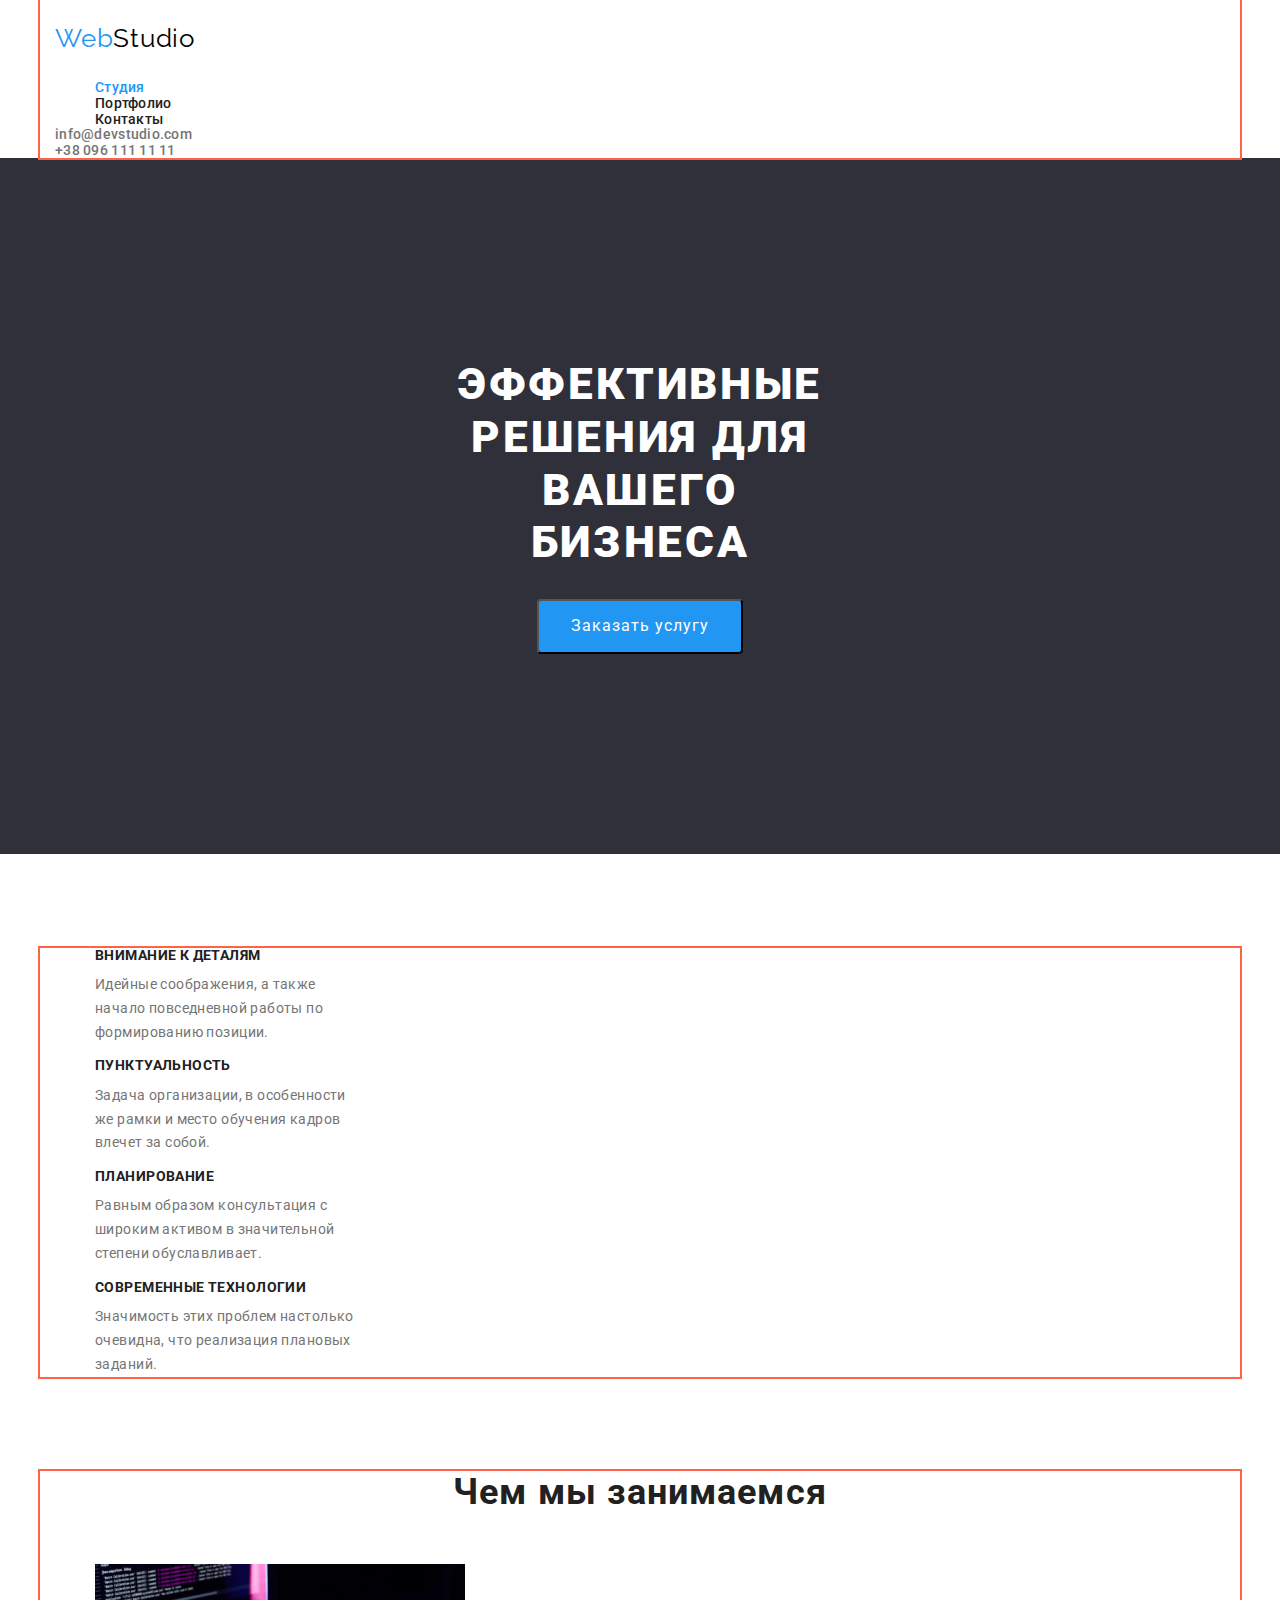
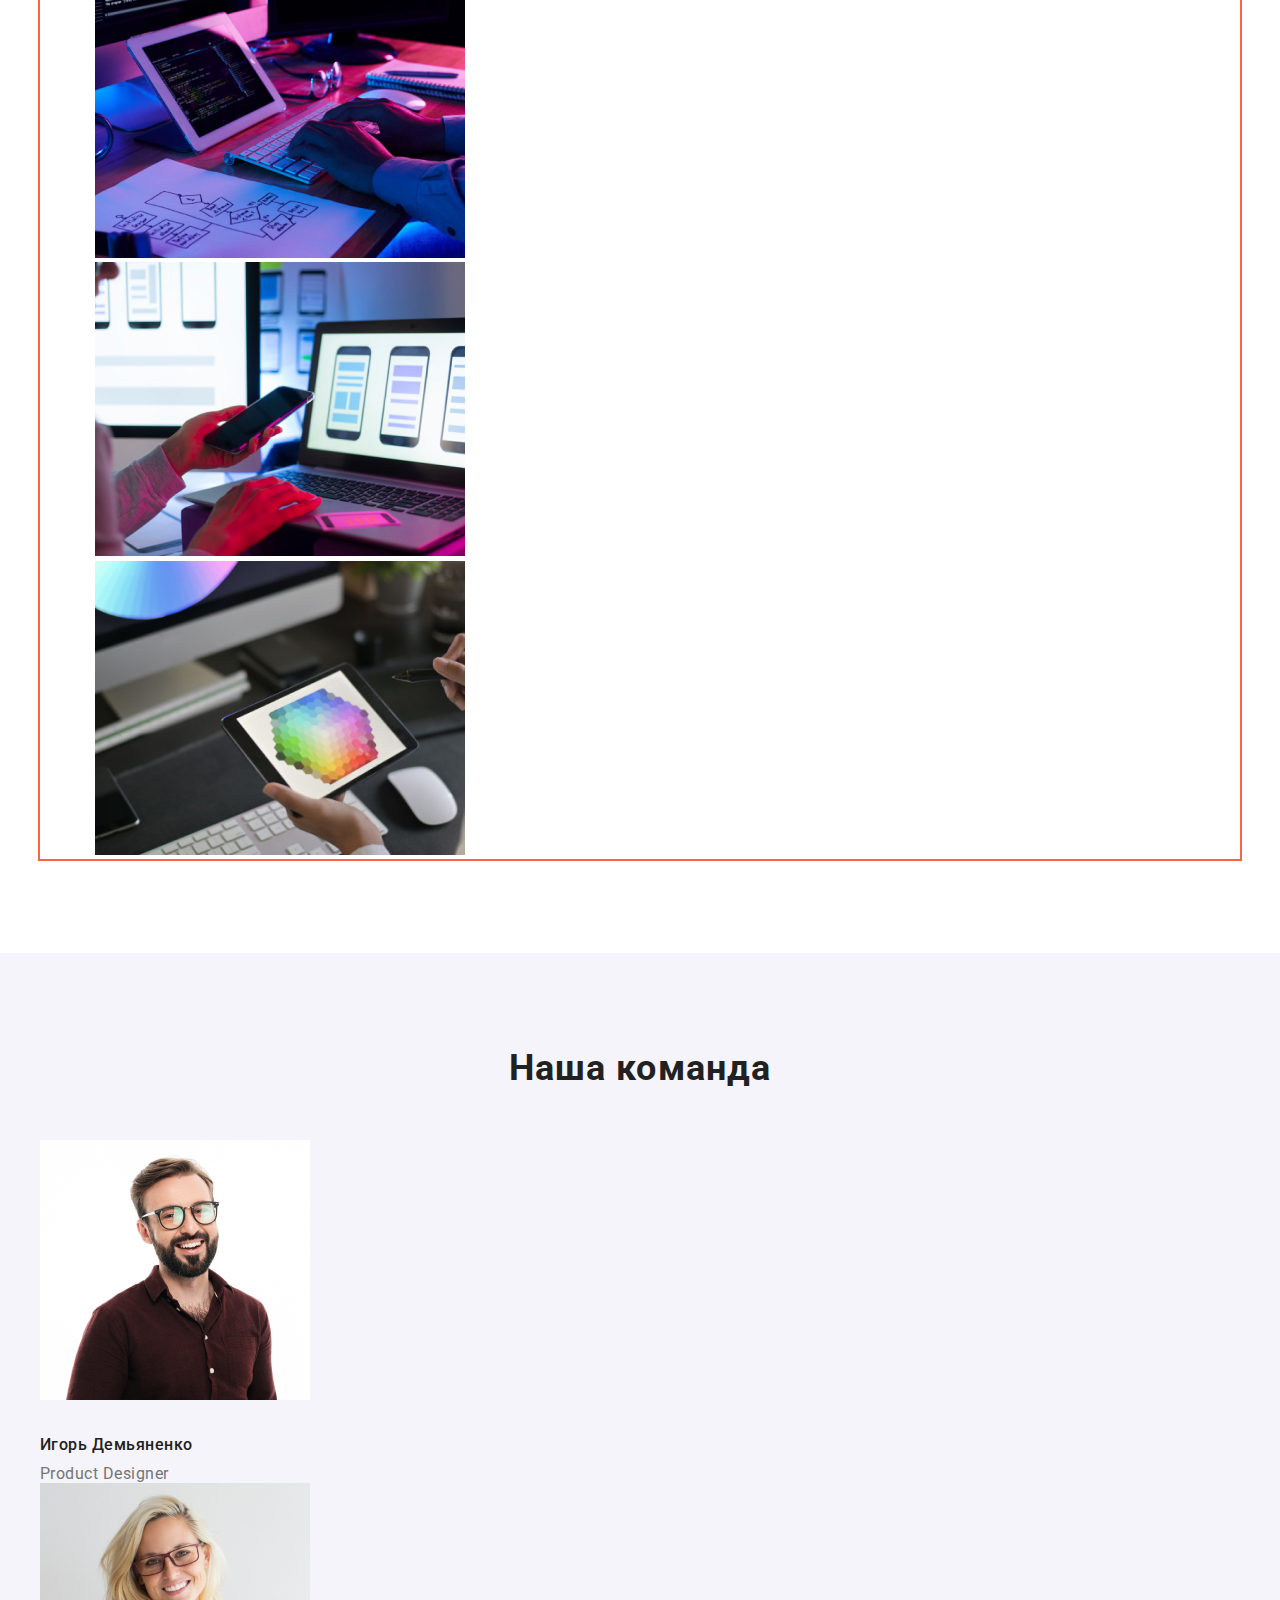
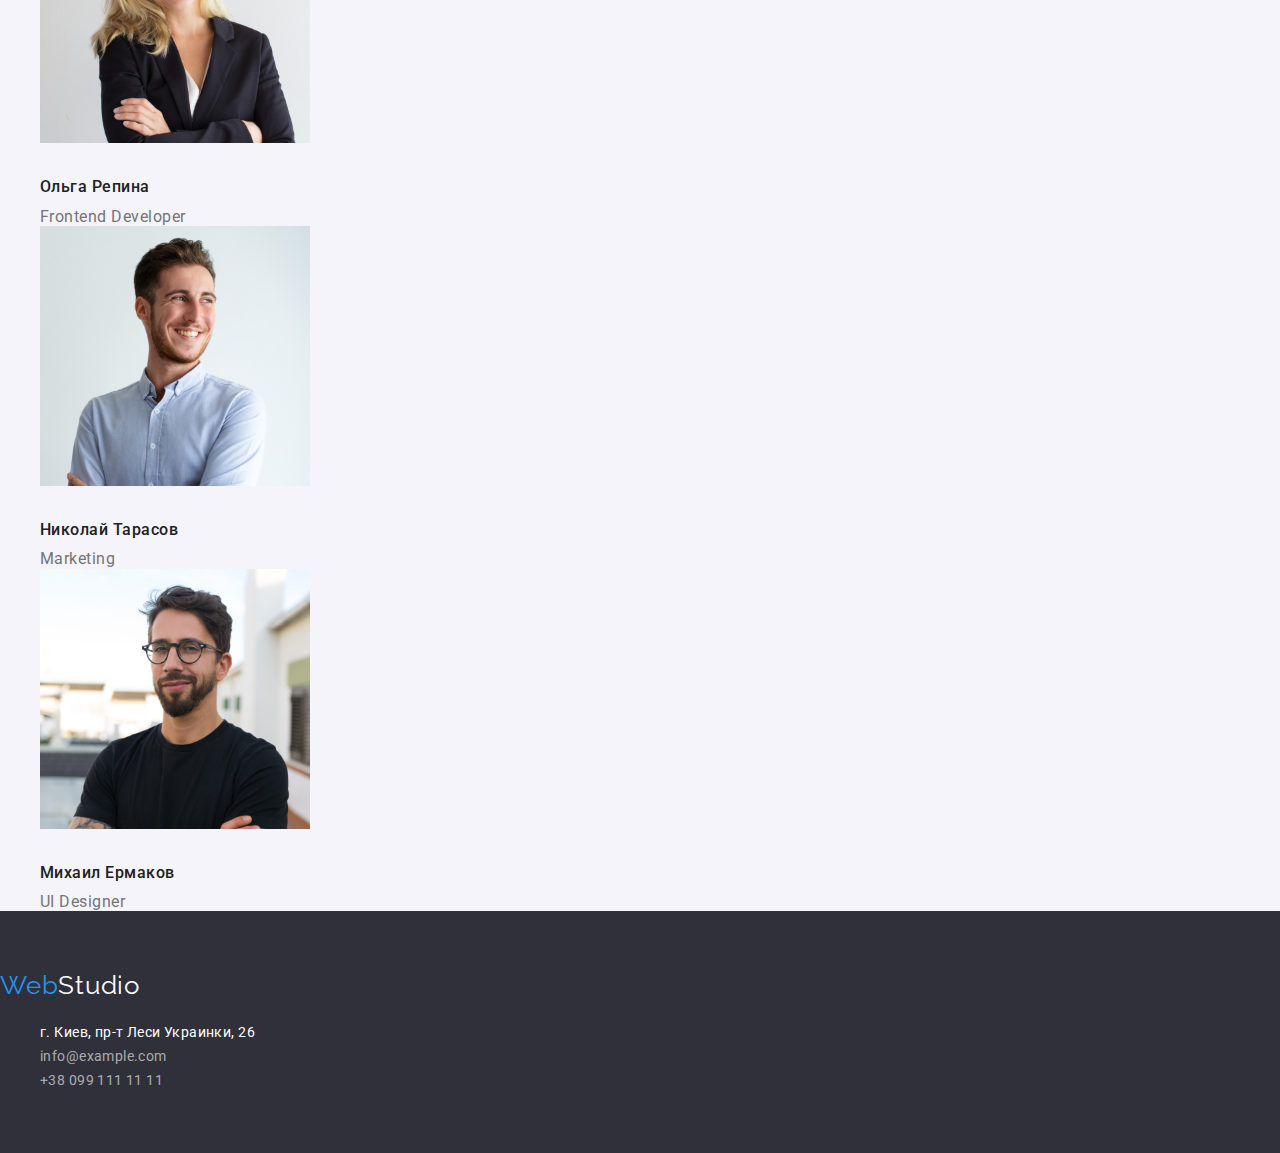
==== index.html @ 528e1dbd "add margin to index" ====
<!DOCTYPE html>
<html lang="ru">
    <head>
        <meta charset="utf-8"/>
        <meta name="description" content="Эффективные решения для вашего бизнеса"/>
        <title>Web Studio</title>
        <link rel="preconnect" href="https://fonts.googleapis.com">
        <link rel="preconnect" href="https://fonts.gstatic.com" crossorigin>
        <link href="https://fonts.googleapis.com/css2?family=Raleway:wght@700&family=Roboto:wght@400;500;700;900&display=swap" rel="stylesheet">
        <link rel="stylesheet" href="https://cdnjs.cloudflare.com/ajax/libs/modern-normalize/1.1.0/modern-normalize.min.css">
        <link rel="stylesheet" href="./css/style.css">
    </head>

    <body class="body">

        <!-- Шапка сторінки -->
        <div class="container">
            <header> 
                <a href="/index.html"class="logo link">Web<span class="black-color">Studio</span></a> 
                <nav> 
                  <ul class="site-nav list">
                    <li> <a href="./index.html" class="link current">Студия</a></li>
                    <li> <a href="./portfolio.html" class="link">Портфолио</a></li>
                    <li> <a href=""class="link">Контакты</a></li>
                  </ul>
                </nav>
                <ul class="header-info list"> 
                    <li> <a href="mailto:info@devstudio.com" class="info-link link" >info@devstudio.com</a></li>
                    <li> <a href="tel:+380961111111" class="info-link link">+38 096 111 11 11</a></li>
                </ul>  
            </header>
        </div>
        

        <!--Унікальний контент сторінки  -->
         <main>

             <!-- Секція перша -->
             <section class="main-section">
                 <h1 class="main-title">Эффективные решения для вашего бизнеса</h1>
                 <button type="button"class="primary-button">Заказать услугу</button>
             </section>
             <!-- Секція друга -->
             <div class="container">
                <section class="secondary-section">
                    <ul class="list">
                        <li>
                            <h3 class="advantage">Внимание к деталям</h3>
                            <p class="specific-advantage">Идейные соображения, а также начало повседневной работы по формированию позиции.</p>
                       </li>
                       <li>
                           <h3 class="advantage">Пунктуальность</h3>
                           <p class="specific-advantage">Задача организации, в особенности же рамки и место обучения кадров влечет за собой.</p>
                       </li>
                       <li>
                           <h3 class="advantage">Планирование</h3>
                           <p class="specific-advantage">Равным образом консультация с широким активом в значительной степени обуславливает.</p>
                       </li>
                       <li>
                           <h3 class="advantage">Современные технологии</h3>
                           <p class="specific-advantage">Значимость этих проблем настолько очевидна, что реализация плановых заданий.</p>
                       </li>
                    </ul>
                </section>
             </div>
            
             <!-- Секція третя -->
             <div class="container">
                <section class="third-section">
                    <h2 class="secondary-title">Чем мы занимаемся</h2>
                    <ul class="list">
                       <li><img src="./img/computer-typing.jpg" alt="человек, который сидит за столом и печатает на клавиатуре перед компьютером, а рядом лежат заметки" width="370" height="294">        
                       </li>
                       <li><img src="./img/phone.jpg" alt="человек, который сидит за столом перед ноутбуком и держит в руке телефон" width="370" height="294"> 
                       </li>
                       <li><img src="./img/tablet.jpg" alt="человек, который сидит перед компьютером и держит в руке планшет с ручкой, а на планшете изображена гамма цветов" width="370" height="294"> 
                       </li>
                    </ul>
                </section>
             </div>
         
             <!-- Секція четверта -->
             <section class="team-section">
                 <h2 class="secondary-title">Наша команда</h2>
                 <ul class="list">
                     <li>
                         <img src="./img/employee-1.jpg" alt="молодой человек в очках, в темной рубашке ,брюнет который улыбается" width="270" height="260">
                         <h3 class="employee-name">Игорь Демьяненко</h3>
                         <p lang="en" class="team-specialty"> Product Designer</p>
                     </li>
                     <li>
                        <img src="./img/employee-2.jpg" alt="молодая девушка в очках, блондинка в костюме которая улыбается" width="270" height="260">
                        <h3 class="employee-name">Ольга Репина</h3>
                        <p lang="en" class="team-specialty"> Frontend Developer</p>  
                     </li>
                    <li>
                        <img src="./img/employee-3.jpg" alt="молодой парень в белой рубашке, который улыбается" width="270" height="260">
                        <h3 class="employee-name">Николай Тарасов</h3>
                        <p lang="en" class="team-specialty"> Marketing</p>  
                     </li>
                     <li>
                        <img src="./img/employee-4.jpg" alt="молодой парень в очках, брюнет, в черной футболке, слегка улыбается" width="270" height="260">
                        <h3 class="employee-name">Михаил Ермаков</h3>
                        <p lang="en" class="team-specialty"> UI Designer</p> 
                     </li>       
                 </ul>
             </section>
         </main>

        <!--Підвал сторінки -->
         <footer class="footer">
             <a href="/index.html"class="logo link">Web<span class="white-color">Studio</span></a>
             <address>
                <ul class="address list">
                    <li><a href=""class="physical-address link">г. Киев, пр-т Леси Украинки, 26</a></li> 
                    <li><a href="info@example.com" class="info link">info@example.com</a></li>
                    <li><a href="tel:+380991111111" class="info link">+38 099 111 11 11</a></li>  
                </ul>
             </address>
         </footer>

    </body>
   
</html>
---- css/style.css ----
:root {
    --primary-text-color: #212121;
    --paragraph-text-color: #757575;
    --accent-color: #2196F3;
    --body-background-color: #FFFFFF;
    --logo-black-color: #000000;
    --footor-background-color: #2F303A;
    --team-background-color: #F5F4FA;
    --footer-info-color: rgba(255, 255, 255, 0.6);
}

*, 
*::before,
*::after {
    box-sizing: border-box;
}

.body {
   background-color: var(--body-background-color);
   color: var(--primary-text-color);
   font-family: 'Roboto', 'Arial', sans-serif;
}
.container {
    width: 1200px;
    padding-left: 15px;
    padding-right: 15px;
    margin: 0 auto;


    outline: 2px solid tomato;
}
.list {
    list-style: none;
    margin-top: 0;
    margin-bottom: 0;
}
.link {
    text-decoration: none;
}
/* Шапка сторінки */

/* Навігація */

/* Лого хедер */
.logo {
    color: var(--accent-color);
    font-family: 'Raleway', 'Arial', sans-serif;
    font-size: 26px;
    line-height: 1,2;
    letter-spacing: 0.03em;  
}
.logo .black-color {
    color: var(--logo-black-color);    
}

.logo > .black-color {
    display: inline-block;
    padding-top: 24px;
    padding-bottom: 25px;
}

.logo:hover,
.logo:focus {
    color: var(--accent-color);
}
.site-nav {
    font-weight: 500;
    font-size: 14px;
    line-height: 1,1;
    letter-spacing: 0.02em;
}
.site-nav .link {
    color: var(--primary-text-color);

    padding-top: 32px;
    padding-bottom: 32px;
}
.site-nav .link:hover,
.site-nav .link:focus {
    color: var(--accent-color);
}
.site-nav .link.current{
    color: var(--accent-color);
}
.header-info {
    font-weight: 500;
    font-size: 14px;
    line-height: 1.1;
    letter-spacing: 0.02em;

    padding: 0;
    margin: 0;
}
.info-link {
    color: var(--paragraph-text-color);

    padding-top: 32px;
    padding-bottom: 32px;
}
.info-link:hover,
.info-link:focus {
    color: var(--accent-color);
}

/* Унікальний контент сторінки */

/* Секція перша */
.main-section {
    background-color: var(--footor-background-color);
    color: var(--body-background-color);
    margin-top: 0;
    margin-bottom: 94px;
    text-align: center;
}
.main-title {
    font-weight: 900;
    font-size: 44px;
    line-height: 1.2;
    letter-spacing: 0.06em;
    text-transform: uppercase;
    
    padding-top: 200px;
    padding-left: 452px;
    padding-right: 452px;
    margin-top: 0;
    margin-bottom: 30px;
    min-width: 696px;
}
/* Кнопка */
.primary-button {
    display: inline-block;
    background-color: var(--accent-color);
    color: var(--body-background-color);
    font-family: inherit;
    font-size: 16px;
    line-height: 1.9;
    text-align: center;
    letter-spacing: 0.06em;
    
    border-radius: 4px; 
    padding: 10px 32px;
    min-width: 200px;
    text-align: center;
    margin-top: 0;
    margin-bottom: 200px;
}

/* Секція друга */
.secondary-section {
    margin-top: 0;
    margin-bottom: 94px;
}
.advantage {
    font-size: 14px;
    line-height: 1.1;
    letter-spacing: 0.03em;
    text-transform: uppercase;

    margin-top: 0;
    margin-bottom: 10px;
    max-width: 270px;
}

.specific-advantage {
    color: var(--paragraph-text-color);
    font-size: 14px;
    line-height: 1.7;
    letter-spacing: 0.03em;

    margin-top: 0;
    max-width: 270px;
}

/* Секція третя */
.third-section {
    margin-top: 0;
    margin-bottom: 94px;
}
.secondary-title {
    font-size: 36px;
    line-height: 1.2;
    text-align: center;
    letter-spacing: 0.03em;
    
    margin-top: 0;
    margin-bottom: 50px;
}

/* Секція четверта */
.team-section {
    background-color: var(--team-background-color);
    
    margin-top: 0;
    margin-bottom: 0;
}
.team-section > .secondary-title {
    padding-top: 94px;
}
.employee-name {
    font-weight: 500;
    font-size: 16px;
    line-height: 1.2;
    letter-spacing: 0.03em;

    margin-top: 30px;
    margin-bottom: 10px;
}
.team-specialty {
    font-size: 16px;
    line-height: 1.2;
    letter-spacing: 0.03em;

    color: var(--paragraph-text-color);

    margin-top: 0;
    margin-bottom: 0;
}
/* Підвал сторінки */
.footer {
    background-color: var(--footor-background-color);
    
    margin-top: 0;
    margin-bottom: 0;
}
/* Лого футер */
.white-color {
    color: var(--body-background-color);
}

.logo > .white-color {
    display: inline-block;
    padding-top: 60px;
    margin-bottom: 20px;
}
.address {
    font-style: normal;
    font-size: 14px;
    line-height: 1.7;
    letter-spacing: 0.03em;

    padding-bottom: 60px;
}
.physical-address {
    color: var(--body-background-color);
    margin-top: 0;
    margin-bottom: 9px;
}
.address .info {
    color: var(--footer-info-color);
    margin-top: 0;
    margin-bottom: 9px;
}
.address .link:hover,
.address .link:focus {
    color: var(--accent-color);
} 
/* Портфоліо */

/* Кнопки у портфоліо */
.secondary-button{
    background: var(--team-background-color);
    color: var(--primary-text-color);
    font-weight: 500;
    font-size: 16px;
    line-height: 1.6;
    text-align: center;
    letter-spacing: 0.03em;
}
.secondary-button:hover,
.secondary-button:focus {
    background: var(--accent-color);
    color: var(--body-background-color);
}
.item-name {
    font-size: 18px;
    line-height: 2.0;
    letter-spacing: 0.06em;
}
.item-description {
    color: var(--paragraph-text-color);
    font-size: 16px;
    line-height: 1.9;
    letter-spacing: 0.03em;
}
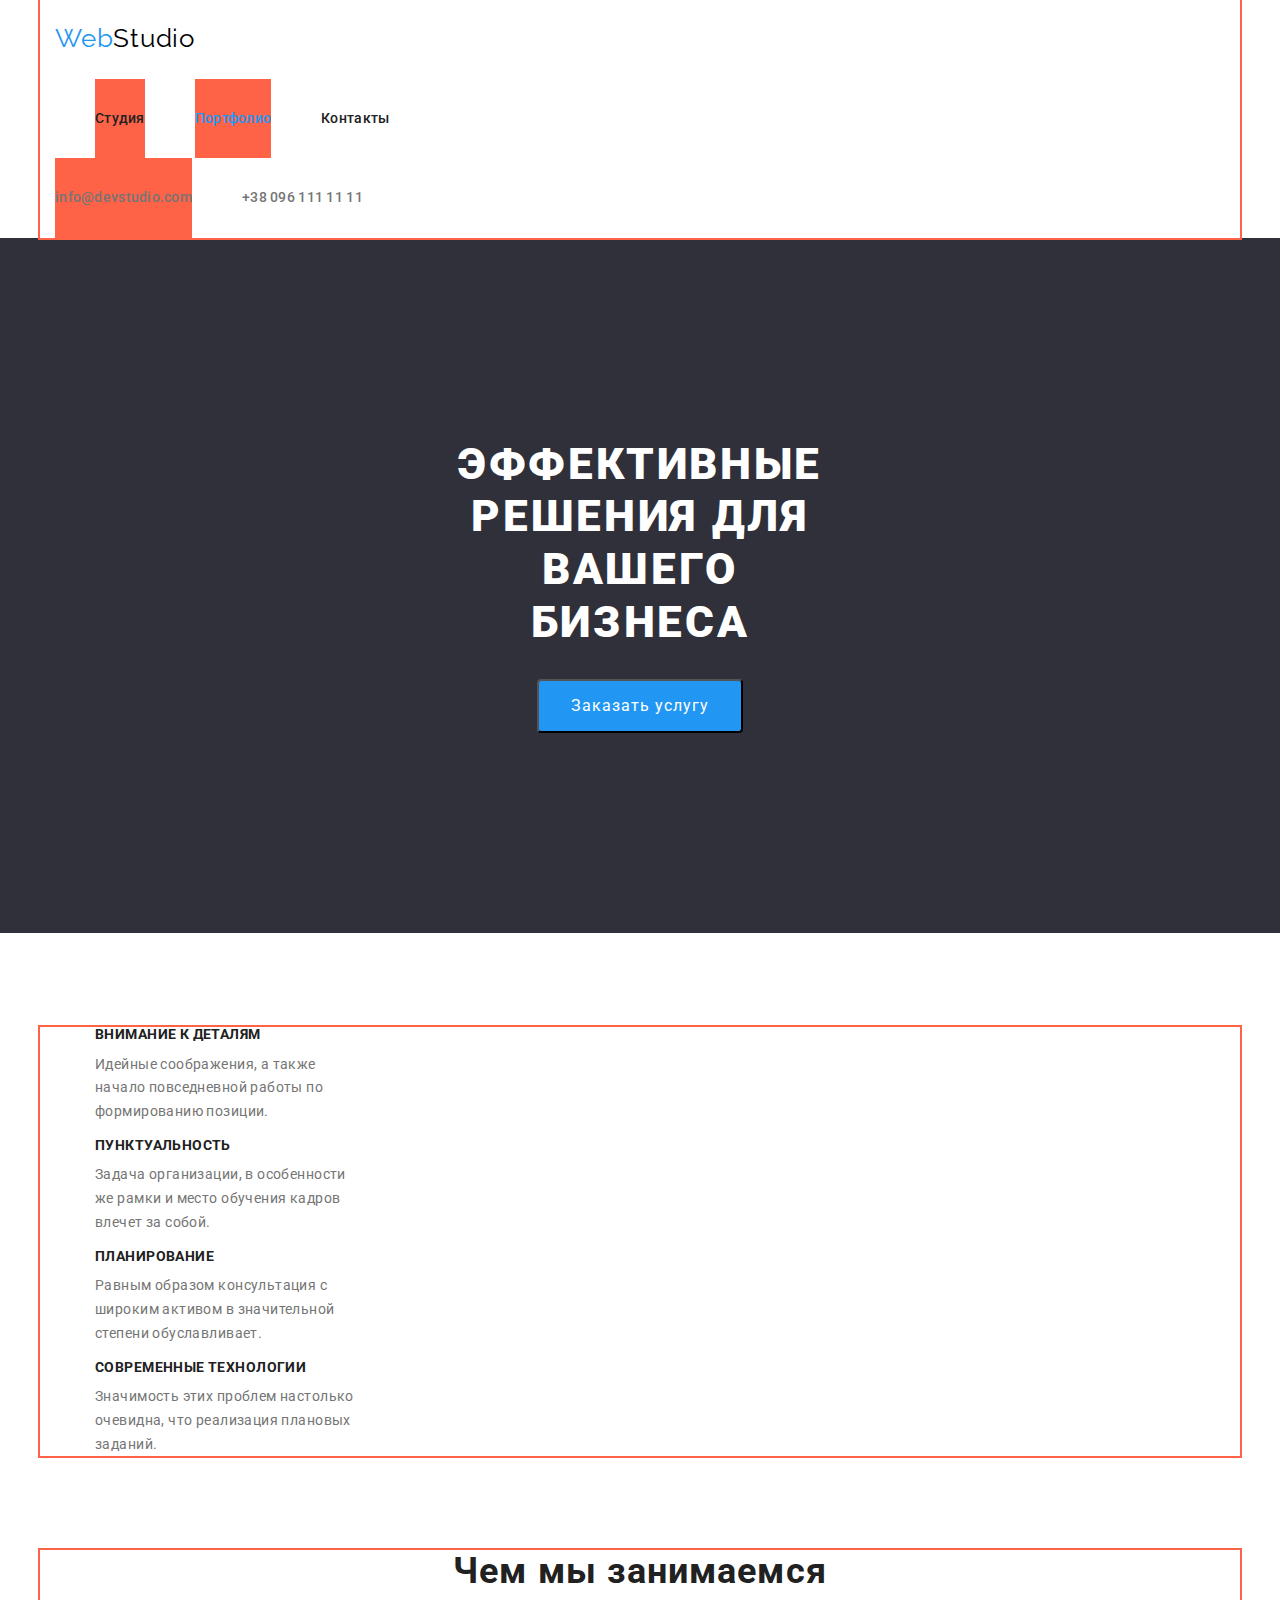
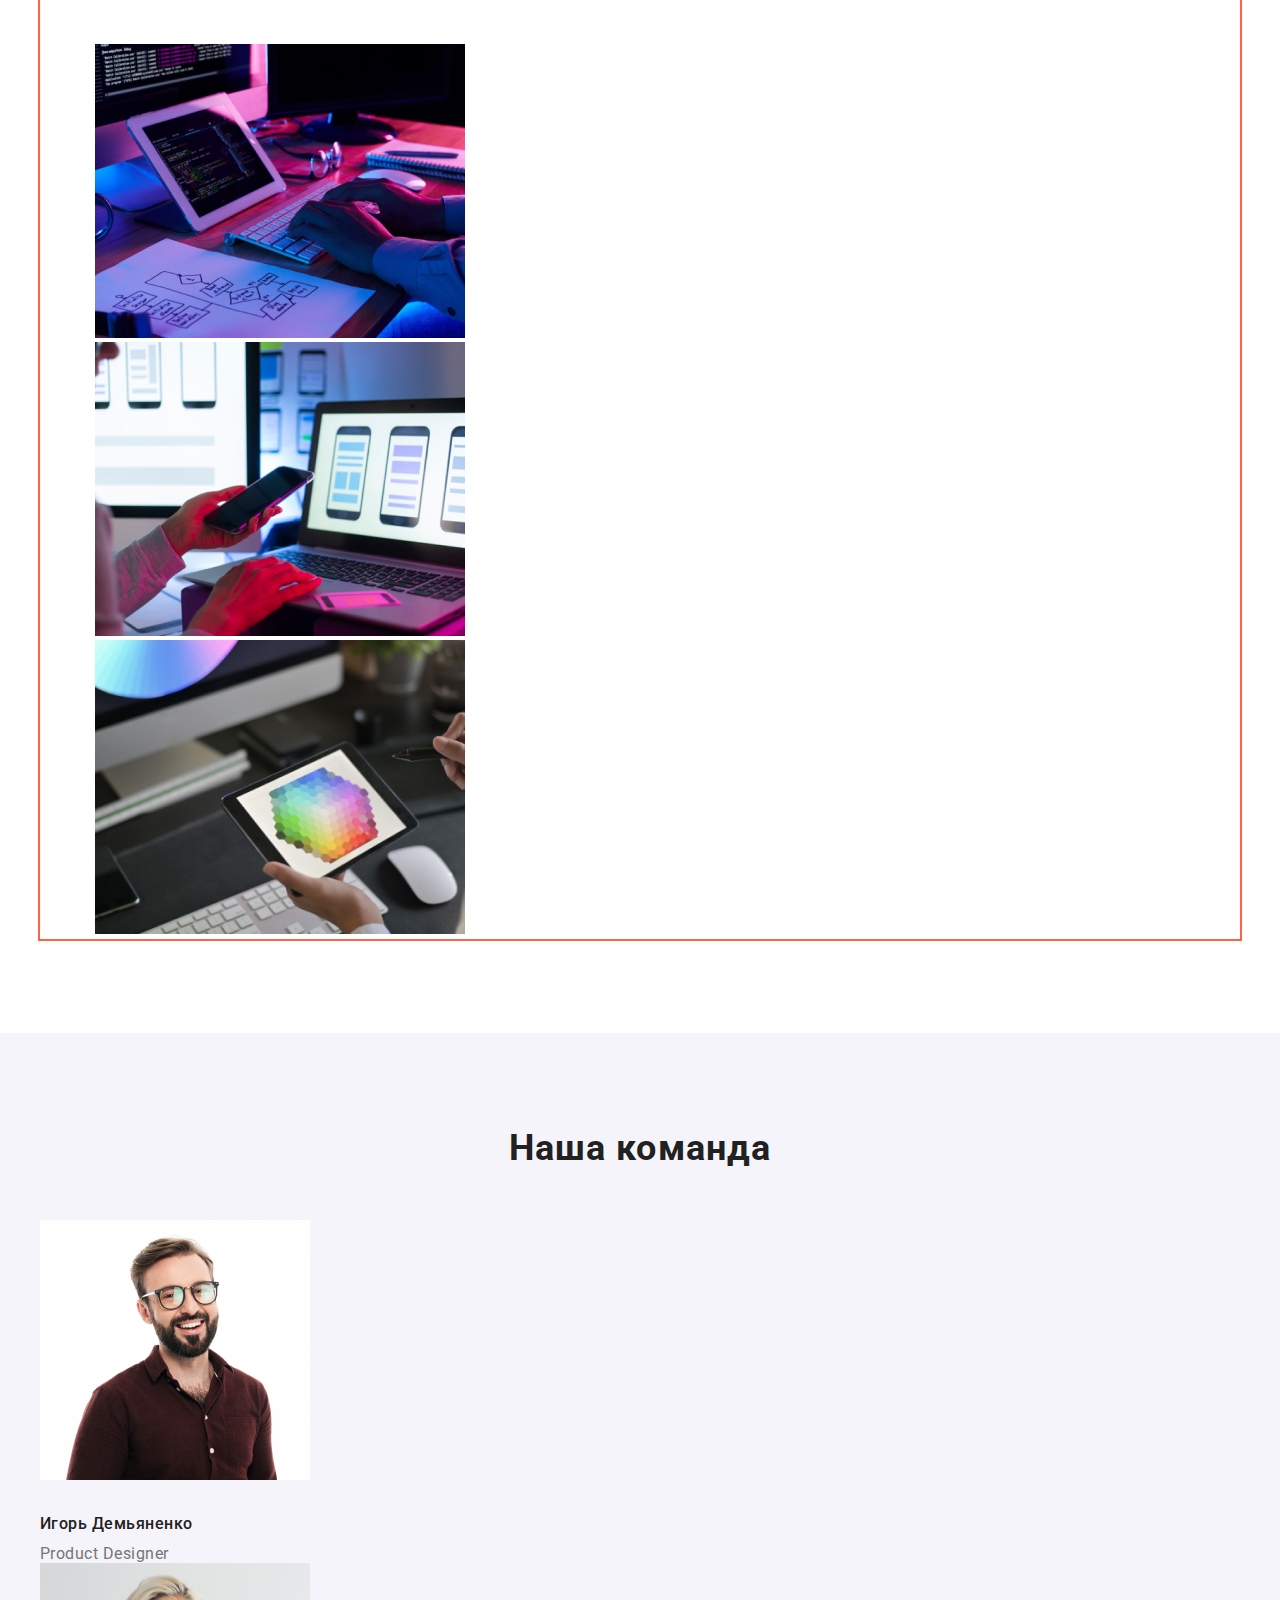
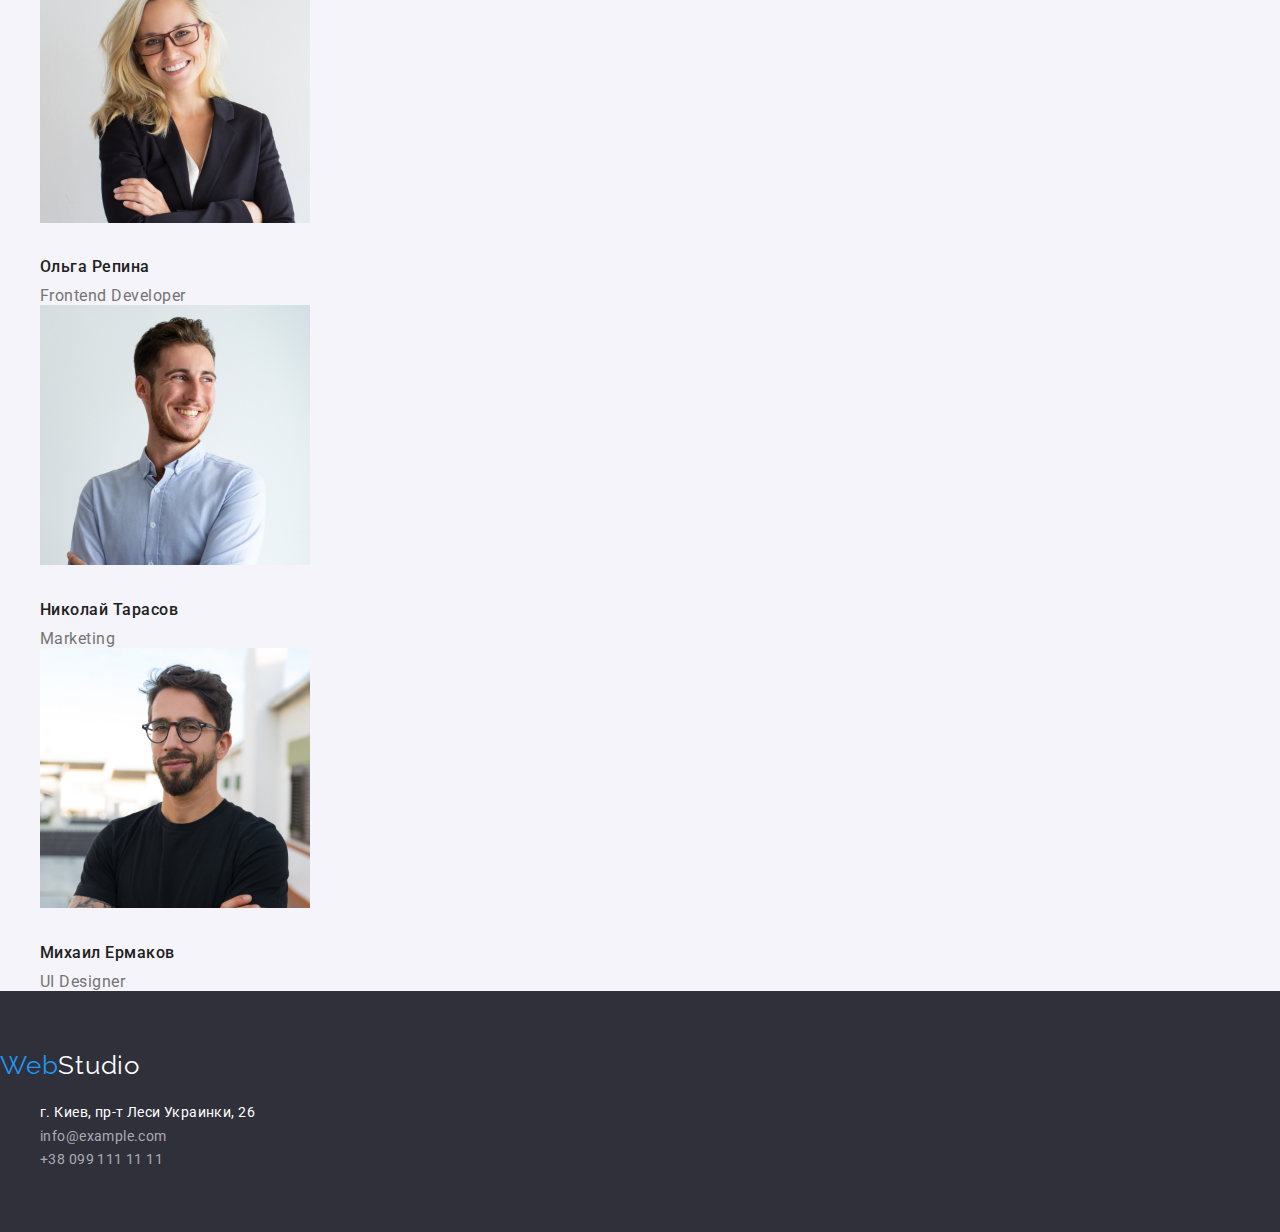
==== commit 94f8be53: "change header" ====
--- a/index.html
+++ b/index.html
@@ -14,22 +14,22 @@
     <body class="body">
 
         <!-- Шапка сторінки -->
-        <div class="container">
-            <header> 
-                <a href="/index.html"class="logo link">Web<span class="black-color">Studio</span></a> 
-                <nav> 
-                  <ul class="site-nav list">
-                    <li> <a href="./index.html" class="link current">Студия</a></li>
-                    <li> <a href="./portfolio.html" class="link">Портфолио</a></li>
-                    <li> <a href=""class="link">Контакты</a></li>
-                  </ul>
-                </nav>
-                <ul class="header-info list"> 
-                    <li> <a href="mailto:info@devstudio.com" class="info-link link" >info@devstudio.com</a></li>
-                    <li> <a href="tel:+380961111111" class="info-link link">+38 096 111 11 11</a></li>
-                </ul>  
-            </header>
-        </div>
+        <header class="page-header"> 
+            <div class="container">
+            <a href="/index.html"class="logo link">Web<span class="black-color">Studio</span></a>  
+            <nav> 
+              <ul class="site-nav list">
+                <li class="items"><a href="./index.html" class="link">Студия</a></li>
+                <li class="items"><a href="./portfolio.html" class="link current">Портфолио</a></li>
+                <li class="items"><a href=""class="link">Контакты</a></li>
+              </ul>
+            </nav>
+            <ul class="header-info list"> 
+                <li class="items"><a href="mailto:info@devstudio.com" class="info-link link">info@devstudio.com</a></li>
+                <li class="items"><a href="tel:+380961111111" class="info-link link">+38 096 111 11 11</a></li>
+            </ul>  
+          </div>
+        </header>
         
 
         <!--Унікальний контент сторінки  -->
--- a/css/style.css
+++ b/css/style.css
@@ -66,14 +66,23 @@
 .site-nav {
     font-weight: 500;
     font-size: 14px;
-    line-height: 1,1;
+    line-height: 1.1;
     letter-spacing: 0.02em;
+
+    display: flex;
+}
+.site-nav .items:not(:last-child),
+.header-info .items:not(:last-child){
+    margin-right: 50px;
+
+    background-color: tomato;
 }
 .site-nav .link {
     color: var(--primary-text-color);
 
     padding-top: 32px;
     padding-bottom: 32px;
+    display: block;
 }
 .site-nav .link:hover,
 .site-nav .link:focus {
@@ -90,12 +99,14 @@
 
     padding: 0;
     margin: 0;
+    display: flex;
 }
 .info-link {
     color: var(--paragraph-text-color);
 
     padding-top: 32px;
     padding-bottom: 32px;
+    display: block;
 }
 .info-link:hover,
 .info-link:focus {
@@ -255,7 +266,10 @@
     color: var(--accent-color);
 } 
 /* Портфоліо */
-
+ .portfolio-section {
+     margin-top: 94px;
+     margin-bottom: 94px;
+ }
 /* Кнопки у портфоліо */
 .secondary-button{
     background: var(--team-background-color);
@@ -265,6 +279,13 @@
     line-height: 1.6;
     text-align: center;
     letter-spacing: 0.03em;
+
+    min-width: 73px;
+    border-radius: 4px;
+    text-align: center;
+    padding: 6px 22px;
+    margin-top: 0;
+    margin-bottom: 50px;
 }
 .secondary-button:hover,
 .secondary-button:focus {
@@ -275,10 +296,18 @@
     font-size: 18px;
     line-height: 2.0;
     letter-spacing: 0.06em;
+
+    min-width: 322px;
+    margin-top: 20px;
+    margin-bottom: 4px;
 }
 .item-description {
     color: var(--paragraph-text-color);
     font-size: 16px;
     line-height: 1.9;
     letter-spacing: 0.03em;
+
+    min-width: 322px;
+    margin-top: 0;
+    margin-bottom: 20px;
 }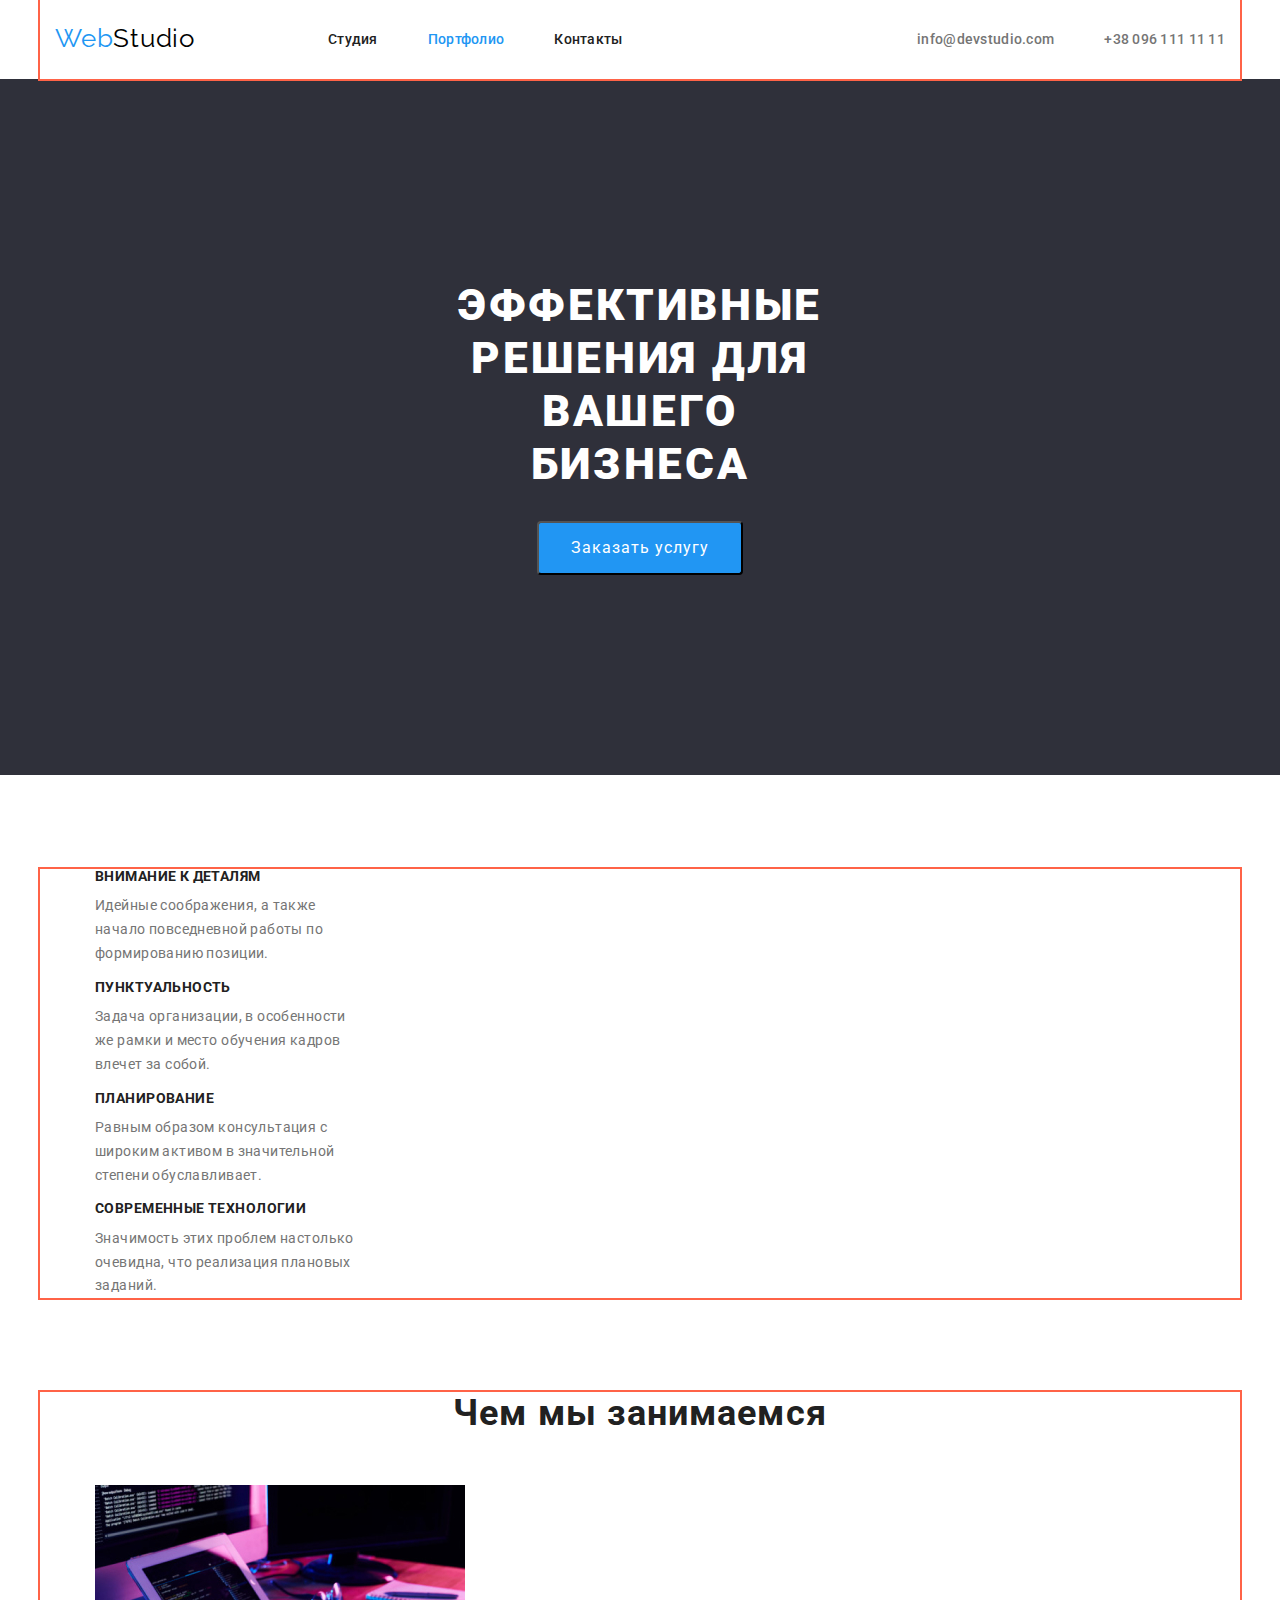
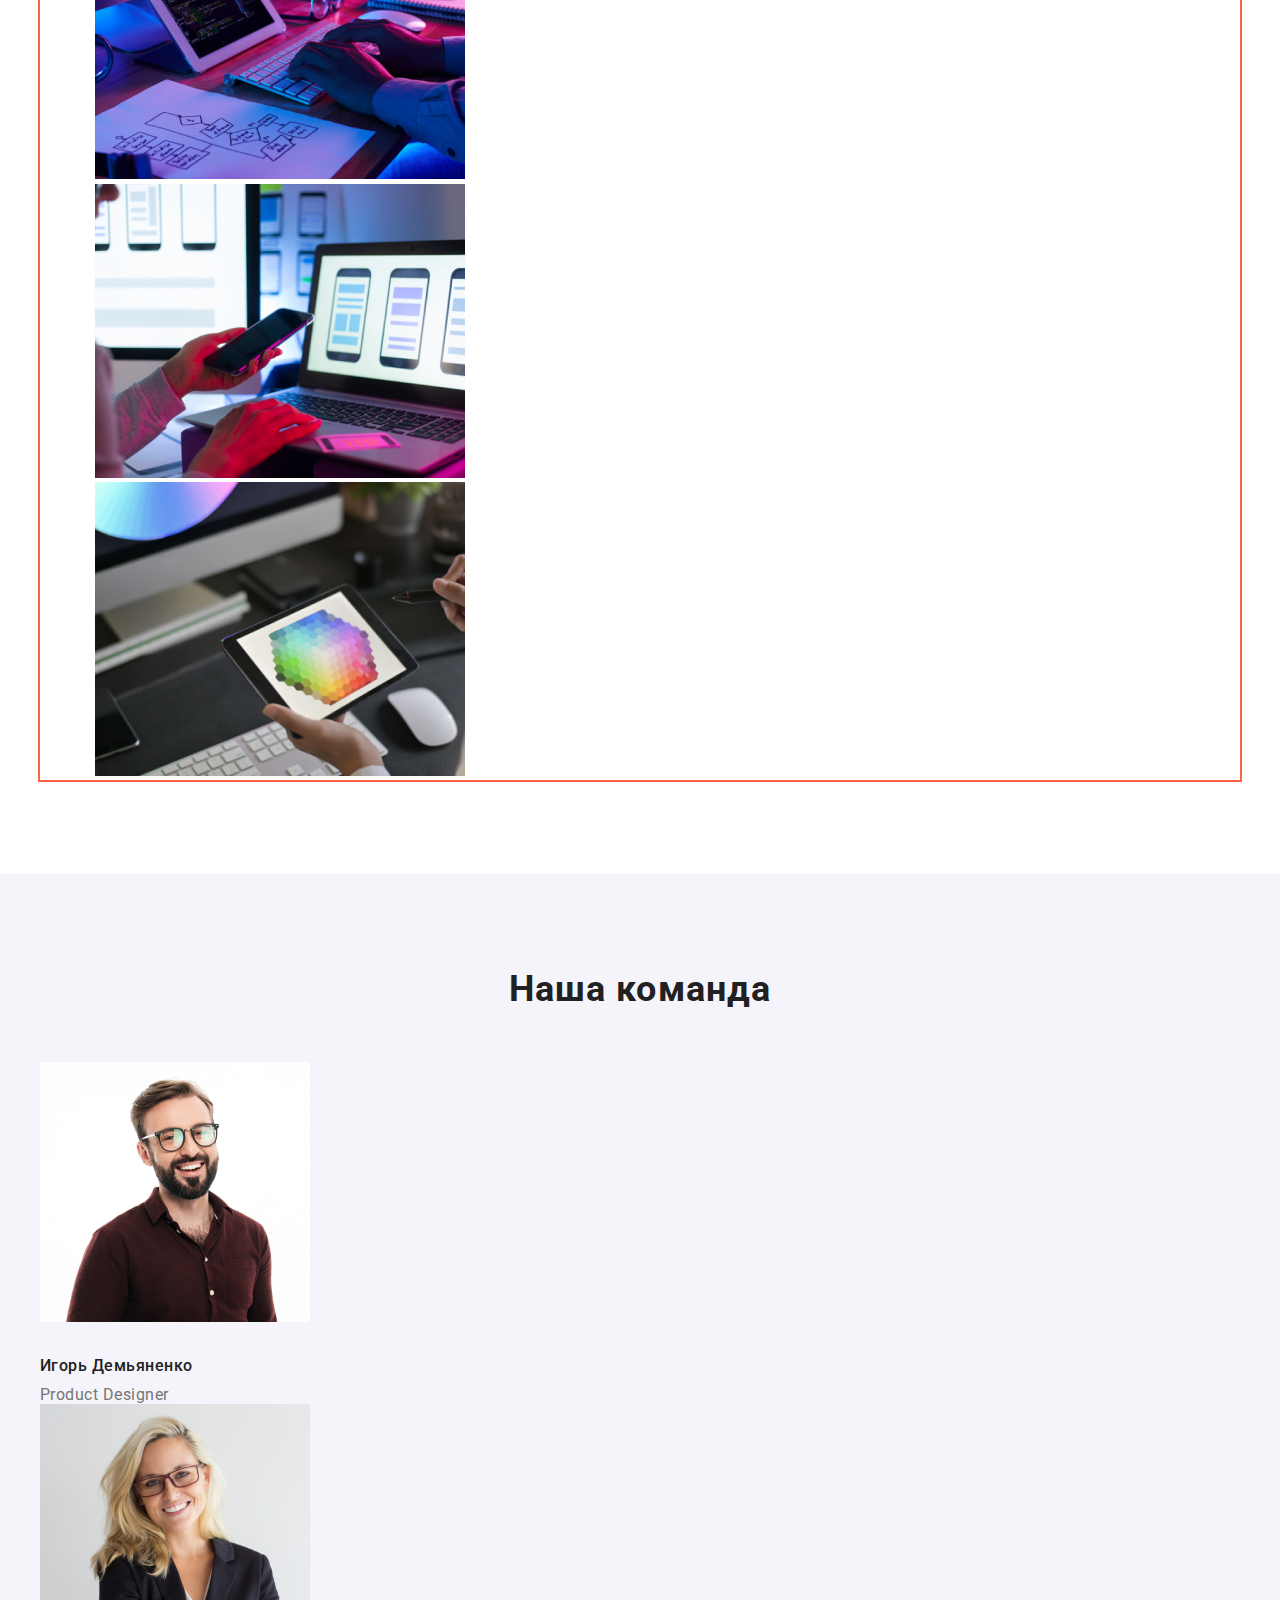
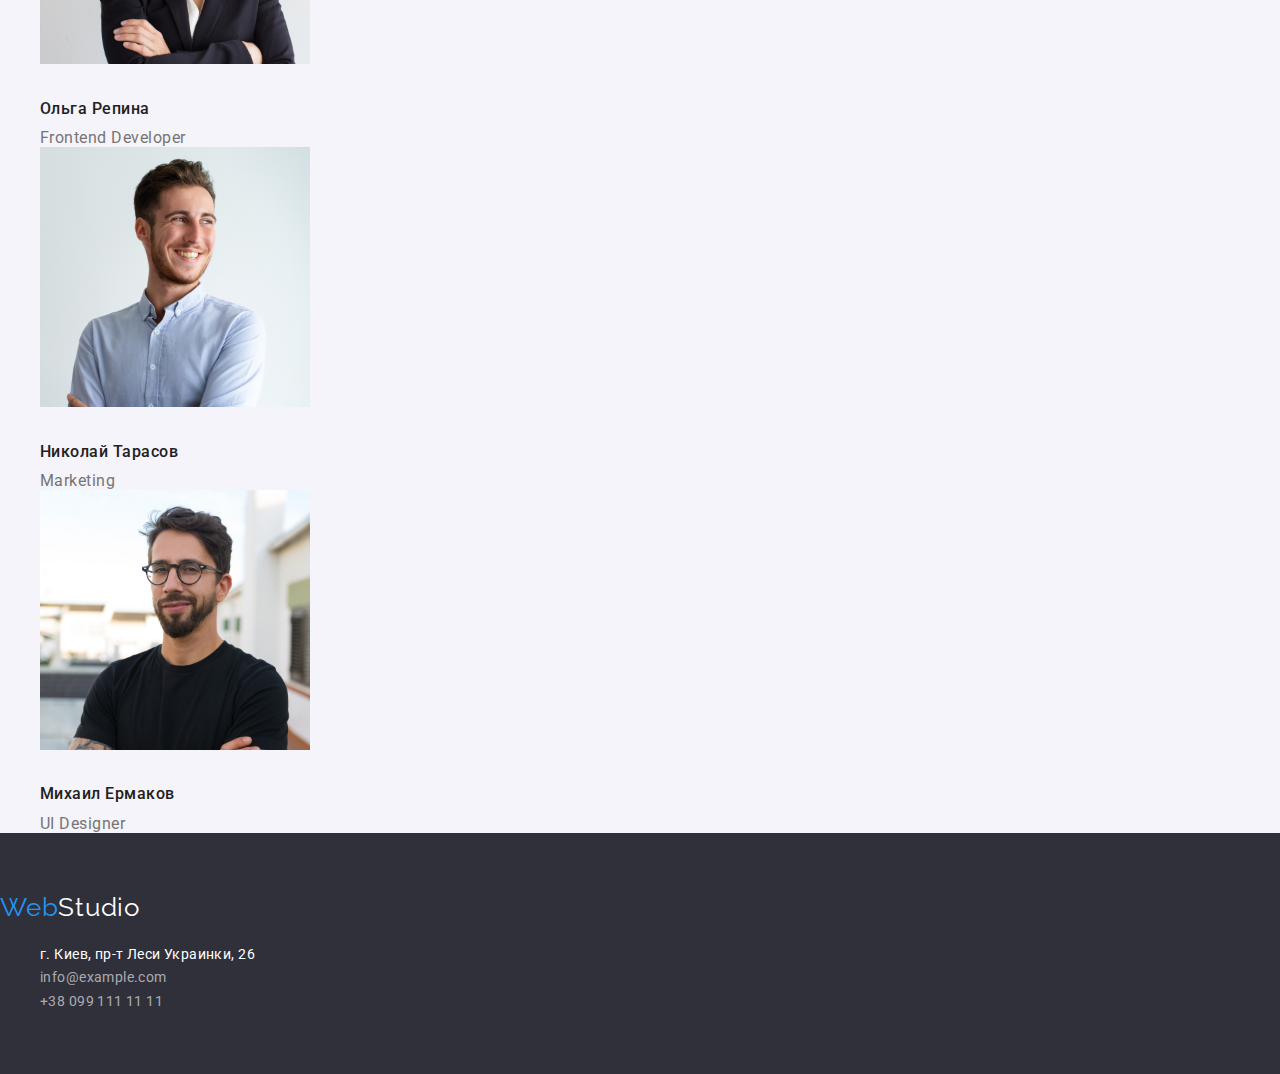
==== commit aea4dc15: "header finish" ====
--- a/index.html
+++ b/index.html
@@ -15,18 +15,18 @@
 
         <!-- Шапка сторінки -->
         <header class="page-header"> 
-            <div class="container">
+            <div class="container main-nav">
             <a href="/index.html"class="logo link">Web<span class="black-color">Studio</span></a>  
             <nav> 
               <ul class="site-nav list">
-                <li class="items"><a href="./index.html" class="link">Студия</a></li>
-                <li class="items"><a href="./portfolio.html" class="link current">Портфолио</a></li>
-                <li class="items"><a href=""class="link">Контакты</a></li>
+                <li class="item"><a href="./index.html" class="link">Студия</a></li>
+                <li class="item"><a href="./portfolio.html" class="link current">Портфолио</a></li>
+                <li class="item"><a href=""class="link">Контакты</a></li>
               </ul>
             </nav>
             <ul class="header-info list"> 
-                <li class="items"><a href="mailto:info@devstudio.com" class="info-link link">info@devstudio.com</a></li>
-                <li class="items"><a href="tel:+380961111111" class="info-link link">+38 096 111 11 11</a></li>
+                <li class="item"><a href="mailto:info@devstudio.com" class="info-link link">info@devstudio.com</a></li>
+                <li class="item"><a href="tel:+380961111111" class="info-link link">+38 096 111 11 11</a></li>
             </ul>  
           </div>
         </header>
--- a/css/style.css
+++ b/css/style.css
@@ -42,6 +42,11 @@
 /* Навігація */
 
 /* Лого хедер */
+.page-header .main-nav {
+    display: flex;
+    align-items: center;
+}
+
 .logo {
     color: var(--accent-color);
     font-family: 'Raleway', 'Arial', sans-serif;
@@ -70,12 +75,12 @@
     letter-spacing: 0.02em;
 
     display: flex;
-}
-.site-nav .items:not(:last-child),
-.header-info .items:not(:last-child){
+    margin-left: 93px;
+}
+
+.site-nav .item:not(:last-child),
+.header-info .item:not(:last-child){
     margin-right: 50px;
-
-    background-color: tomato;
 }
 .site-nav .link {
     color: var(--primary-text-color);
@@ -98,7 +103,7 @@
     letter-spacing: 0.02em;
 
     padding: 0;
-    margin: 0;
+    margin-left: auto;
     display: flex;
 }
 .info-link {
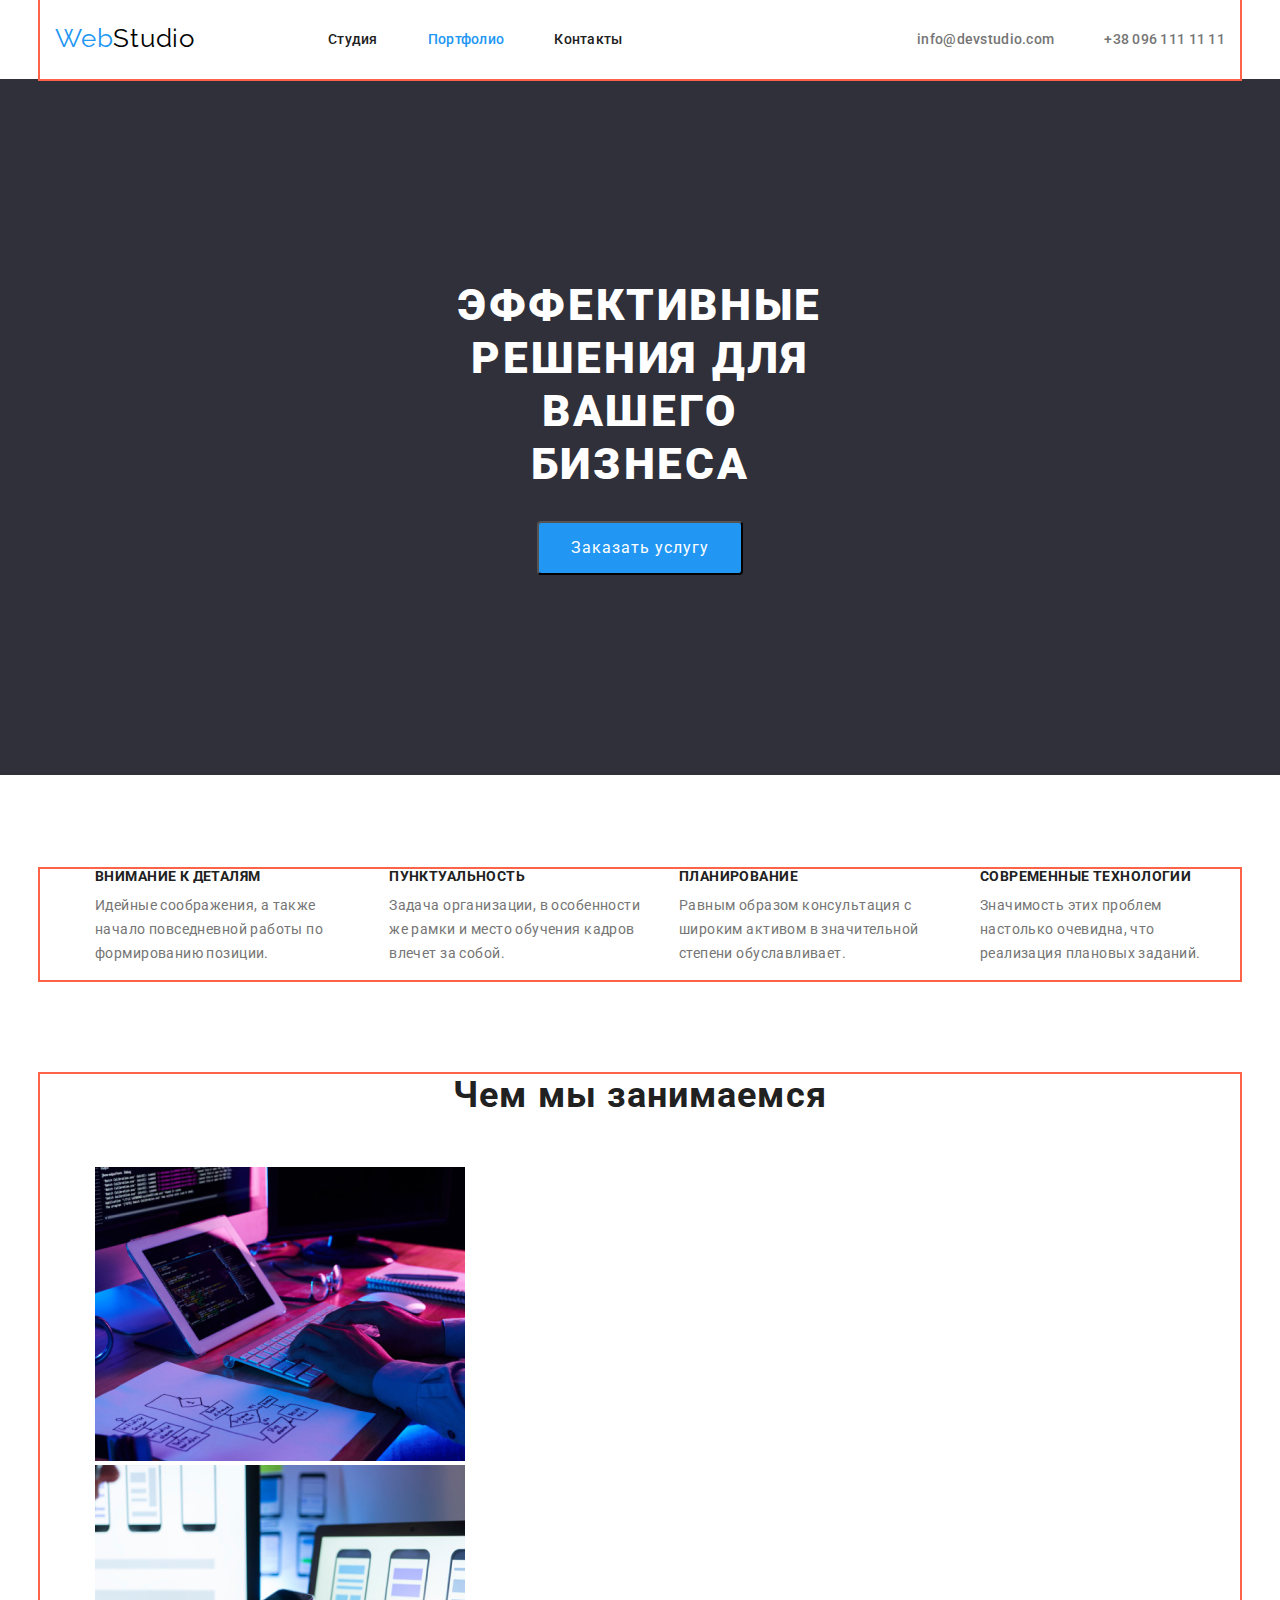
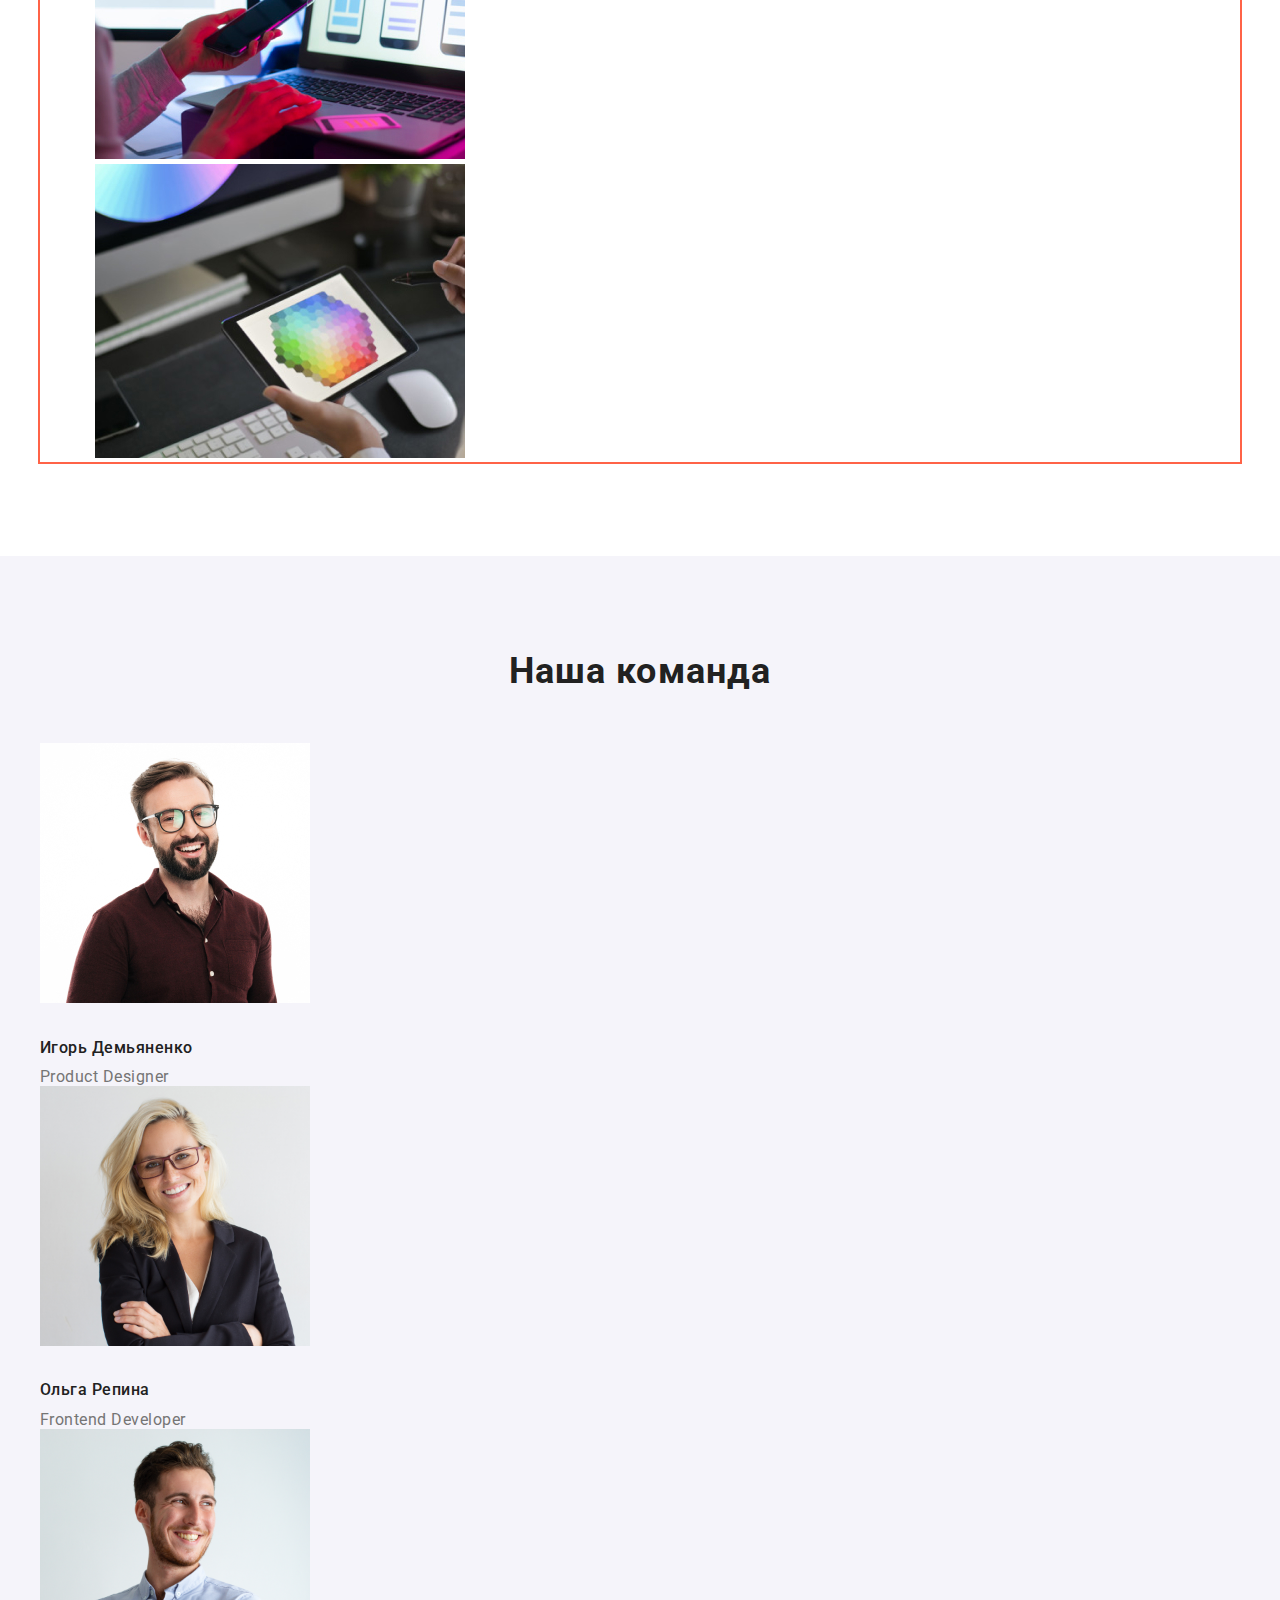
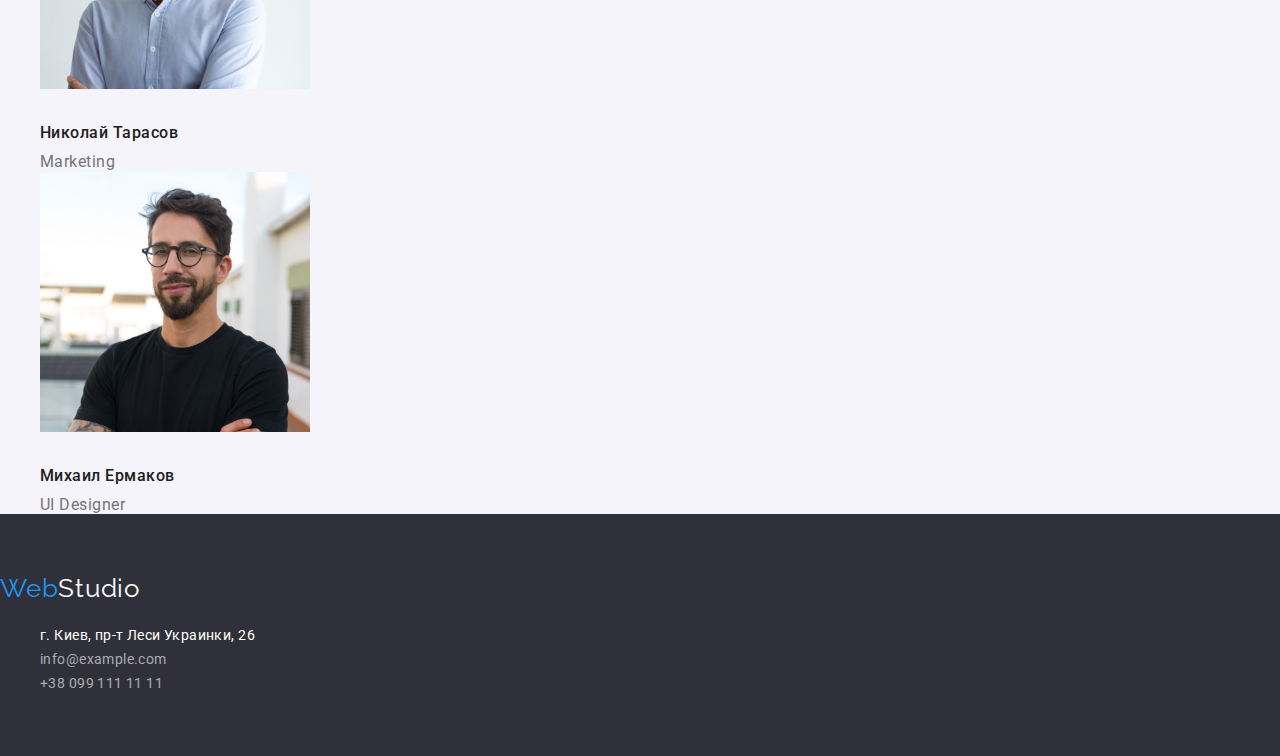
==== commit d0c96711: "secondary section" ====
--- a/index.html
+++ b/index.html
@@ -31,7 +31,6 @@
           </div>
         </header>
         
-
         <!--Унікальний контент сторінки  -->
          <main>
 
@@ -40,23 +39,24 @@
                  <h1 class="main-title">Эффективные решения для вашего бизнеса</h1>
                  <button type="button"class="primary-button">Заказать услугу</button>
              </section>
+
              <!-- Секція друга -->
              <div class="container">
                 <section class="secondary-section">
-                    <ul class="list">
-                        <li>
+                    <ul class="list advantages">
+                        <li class="advantage-item">
                             <h3 class="advantage">Внимание к деталям</h3>
                             <p class="specific-advantage">Идейные соображения, а также начало повседневной работы по формированию позиции.</p>
                        </li>
-                       <li>
+                       <li class="advantage-item">
                            <h3 class="advantage">Пунктуальность</h3>
                            <p class="specific-advantage">Задача организации, в особенности же рамки и место обучения кадров влечет за собой.</p>
                        </li>
-                       <li>
+                       <li class="advantage-item">
                            <h3 class="advantage">Планирование</h3>
                            <p class="specific-advantage">Равным образом консультация с широким активом в значительной степени обуславливает.</p>
                        </li>
-                       <li>
+                       <li class="advantage-item">
                            <h3 class="advantage">Современные технологии</h3>
                            <p class="specific-advantage">Значимость этих проблем настолько очевидна, что реализация плановых заданий.</p>
                        </li>
--- a/css/style.css
+++ b/css/style.css
@@ -39,8 +39,6 @@
 }
 /* Шапка сторінки */
 
-/* Навігація */
-
 /* Лого хедер */
 .page-header .main-nav {
     display: flex;
@@ -68,6 +66,8 @@
 .logo:focus {
     color: var(--accent-color);
 }
+
+/* Навігація */
 .site-nav {
     font-weight: 500;
     font-size: 14px;
@@ -162,10 +162,16 @@
 }
 
 /* Секція друга */
+.container .secondary-section .advantages {
+    display: flex;
+}
 .secondary-section {
     margin-top: 0;
     margin-bottom: 94px;
 }
+.advantage-item:not(:last-child) {
+    margin-right: 30px;
+}
 .advantage {
     font-size: 14px;
     line-height: 1.1;
@@ -174,7 +180,6 @@
 
     margin-top: 0;
     margin-bottom: 10px;
-    max-width: 270px;
 }
 
 .specific-advantage {
@@ -184,7 +189,6 @@
     letter-spacing: 0.03em;
 
     margin-top: 0;
-    max-width: 270px;
 }
 
 /* Секція третя */
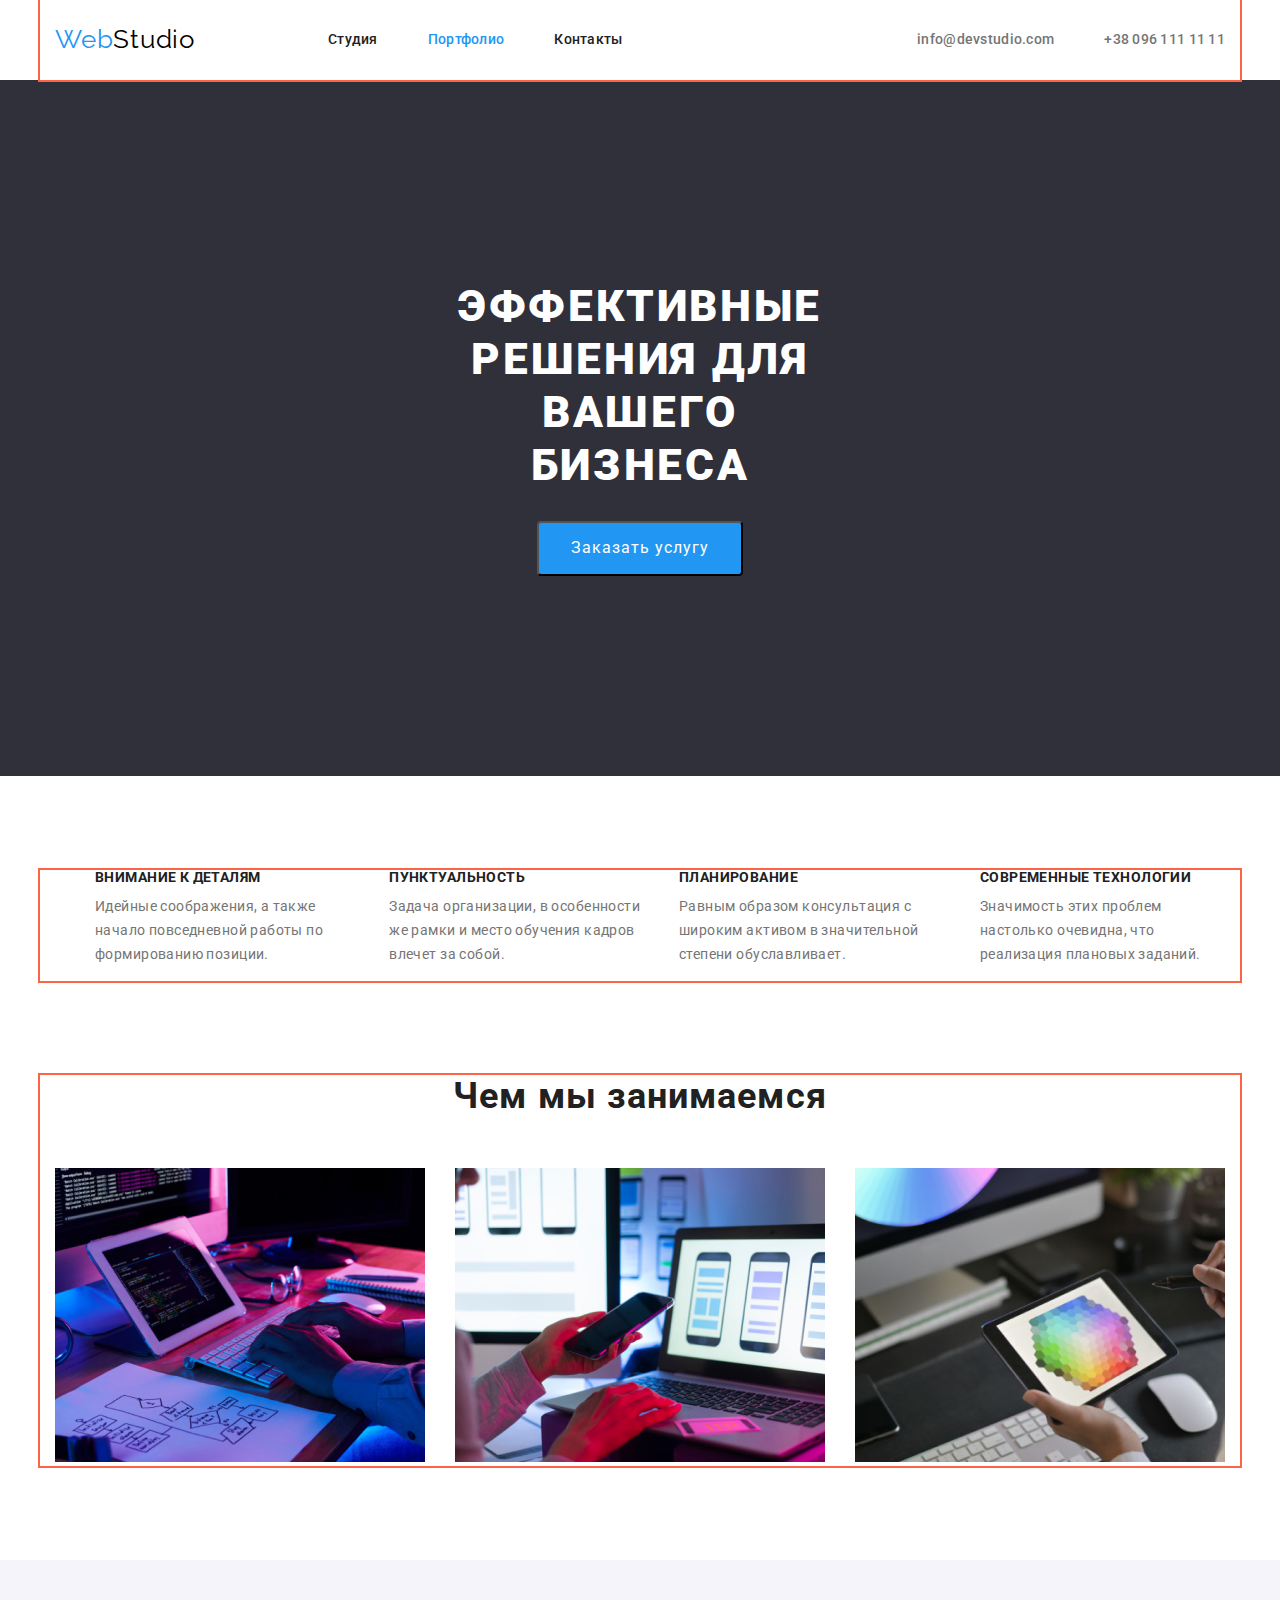
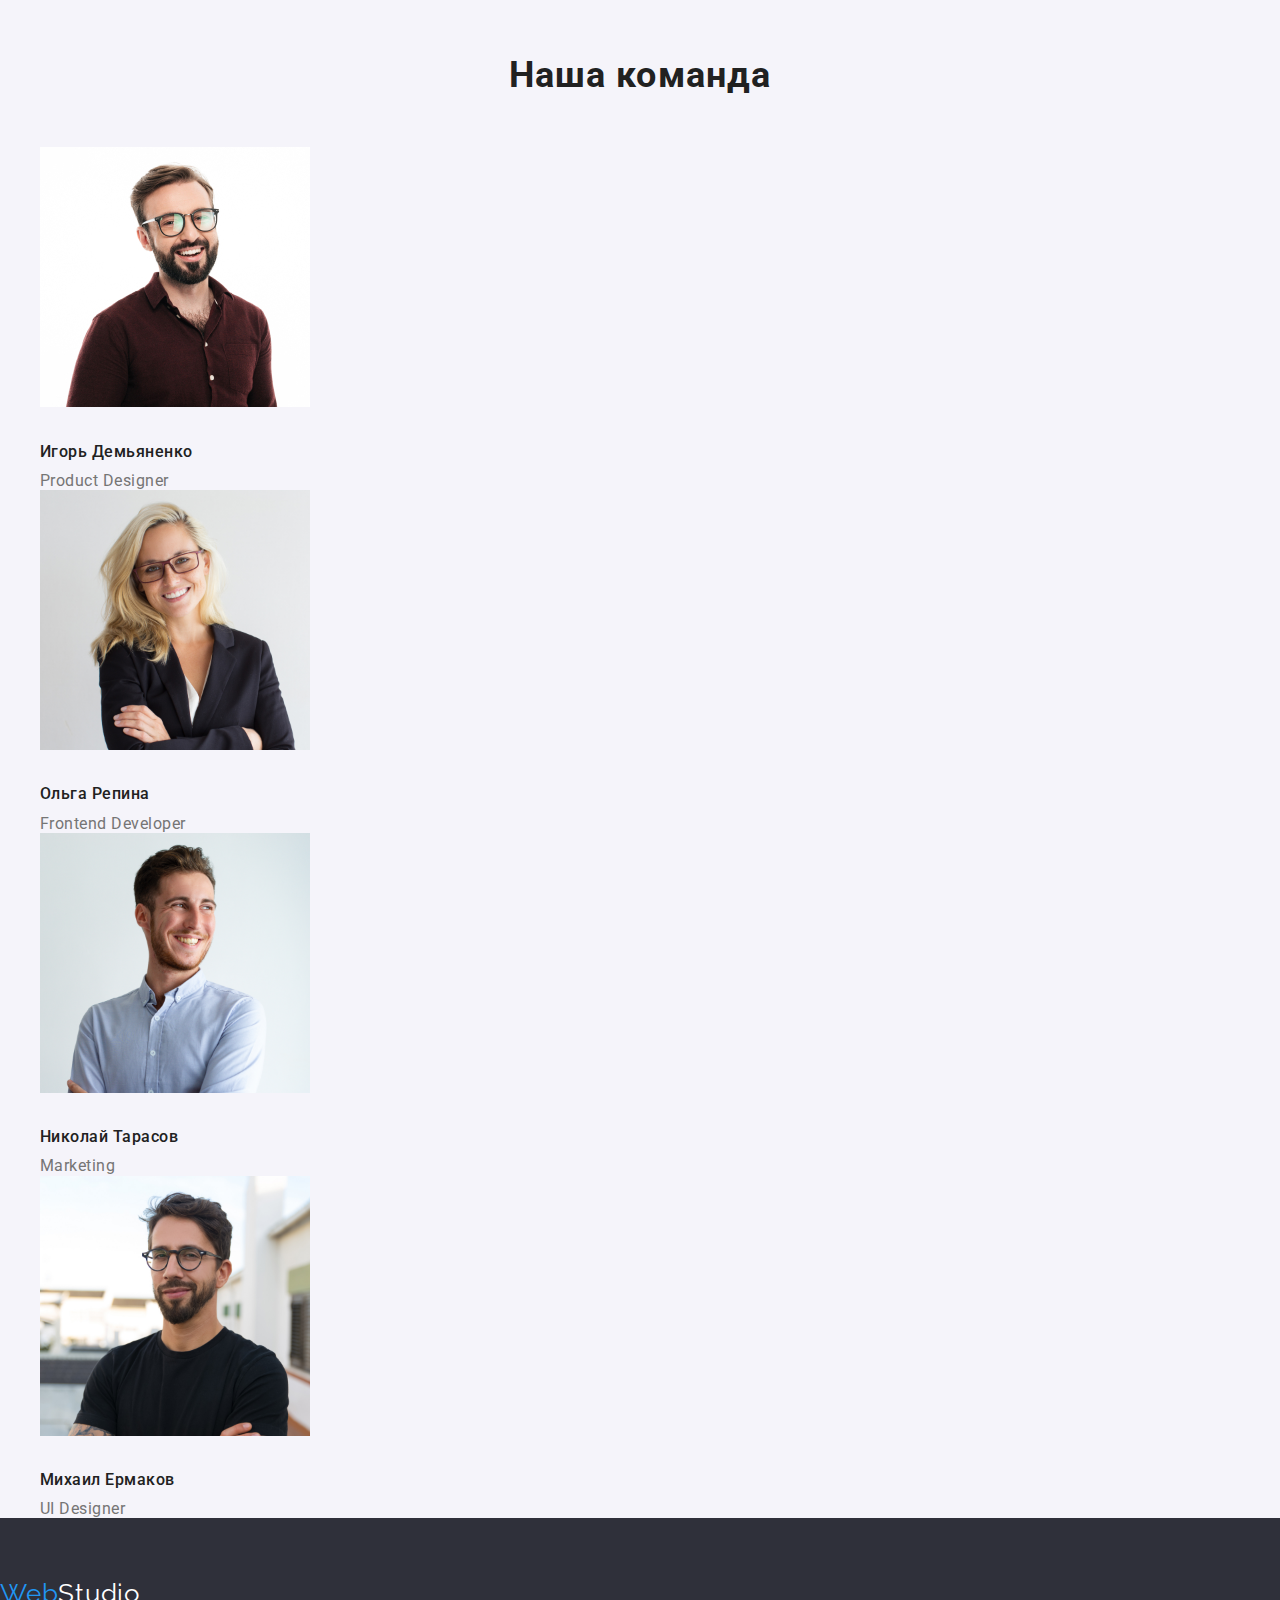
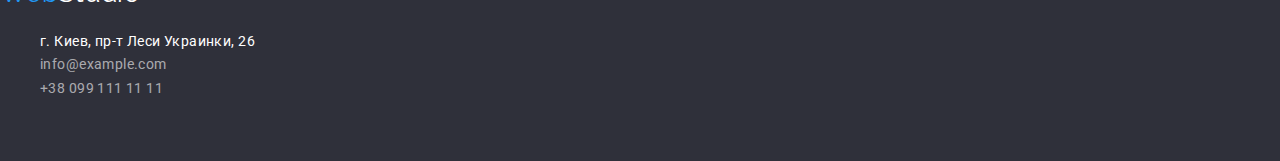
==== commit 1f3ab597: "finish third section" ====
--- a/index.html
+++ b/index.html
@@ -68,14 +68,14 @@
              <div class="container">
                 <section class="third-section">
                     <h2 class="secondary-title">Чем мы занимаемся</h2>
-                    <ul class="list">
-                       <li><img src="./img/computer-typing.jpg" alt="человек, который сидит за столом и печатает на клавиатуре перед компьютером, а рядом лежат заметки" width="370" height="294">        
-                       </li>
-                       <li><img src="./img/phone.jpg" alt="человек, который сидит за столом перед ноутбуком и держит в руке телефон" width="370" height="294"> 
-                       </li>
-                       <li><img src="./img/tablet.jpg" alt="человек, который сидит перед компьютером и держит в руке планшет с ручкой, а на планшете изображена гамма цветов" width="370" height="294"> 
-                       </li>
-                    </ul>
+                        <ul class="work list">
+                            <li class="work-item"><img src="./img/computer-typing.jpg" alt="человек, который сидит за столом и печатает на клавиатуре перед компьютером, а рядом лежат заметки" width="370" height="294">        
+                            </li>
+                            <li class="work-item"><img src="./img/phone.jpg" alt="человек, который сидит за столом перед ноутбуком и держит в руке телефон" width="370" height="294"> 
+                            </li>
+                            <li class="work-item"><img src="./img/tablet.jpg" alt="человек, который сидит перед компьютером и держит в руке планшет с ручкой, а на планшете изображена гамма цветов" width="370" height="294"> 
+                            </li>
+                         </ul>
                 </section>
              </div>
          
--- a/css/style.css
+++ b/css/style.css
@@ -49,7 +49,7 @@
     color: var(--accent-color);
     font-family: 'Raleway', 'Arial', sans-serif;
     font-size: 26px;
-    line-height: 1,2;
+    line-height: 1.2;
     letter-spacing: 0.03em;  
 }
 .logo .black-color {
@@ -205,6 +205,17 @@
     margin-top: 0;
     margin-bottom: 50px;
 }
+.work {
+    display: flex;
+    padding-right: 0;
+    padding-left: 0;
+}
+.work-item:not(:last-child) {
+    margin-right: 30px;
+}
+.work-item {
+    display: inline-block;
+}
 
 /* Секція четверта */
 .team-section {
@@ -243,10 +254,12 @@
     margin-bottom: 0;
 }
 /* Лого футер */
+.logo .link {
+    margin-left: 215px;
+}
 .white-color {
     color: var(--body-background-color);
 }
-
 .logo > .white-color {
     display: inline-block;
     padding-top: 60px;
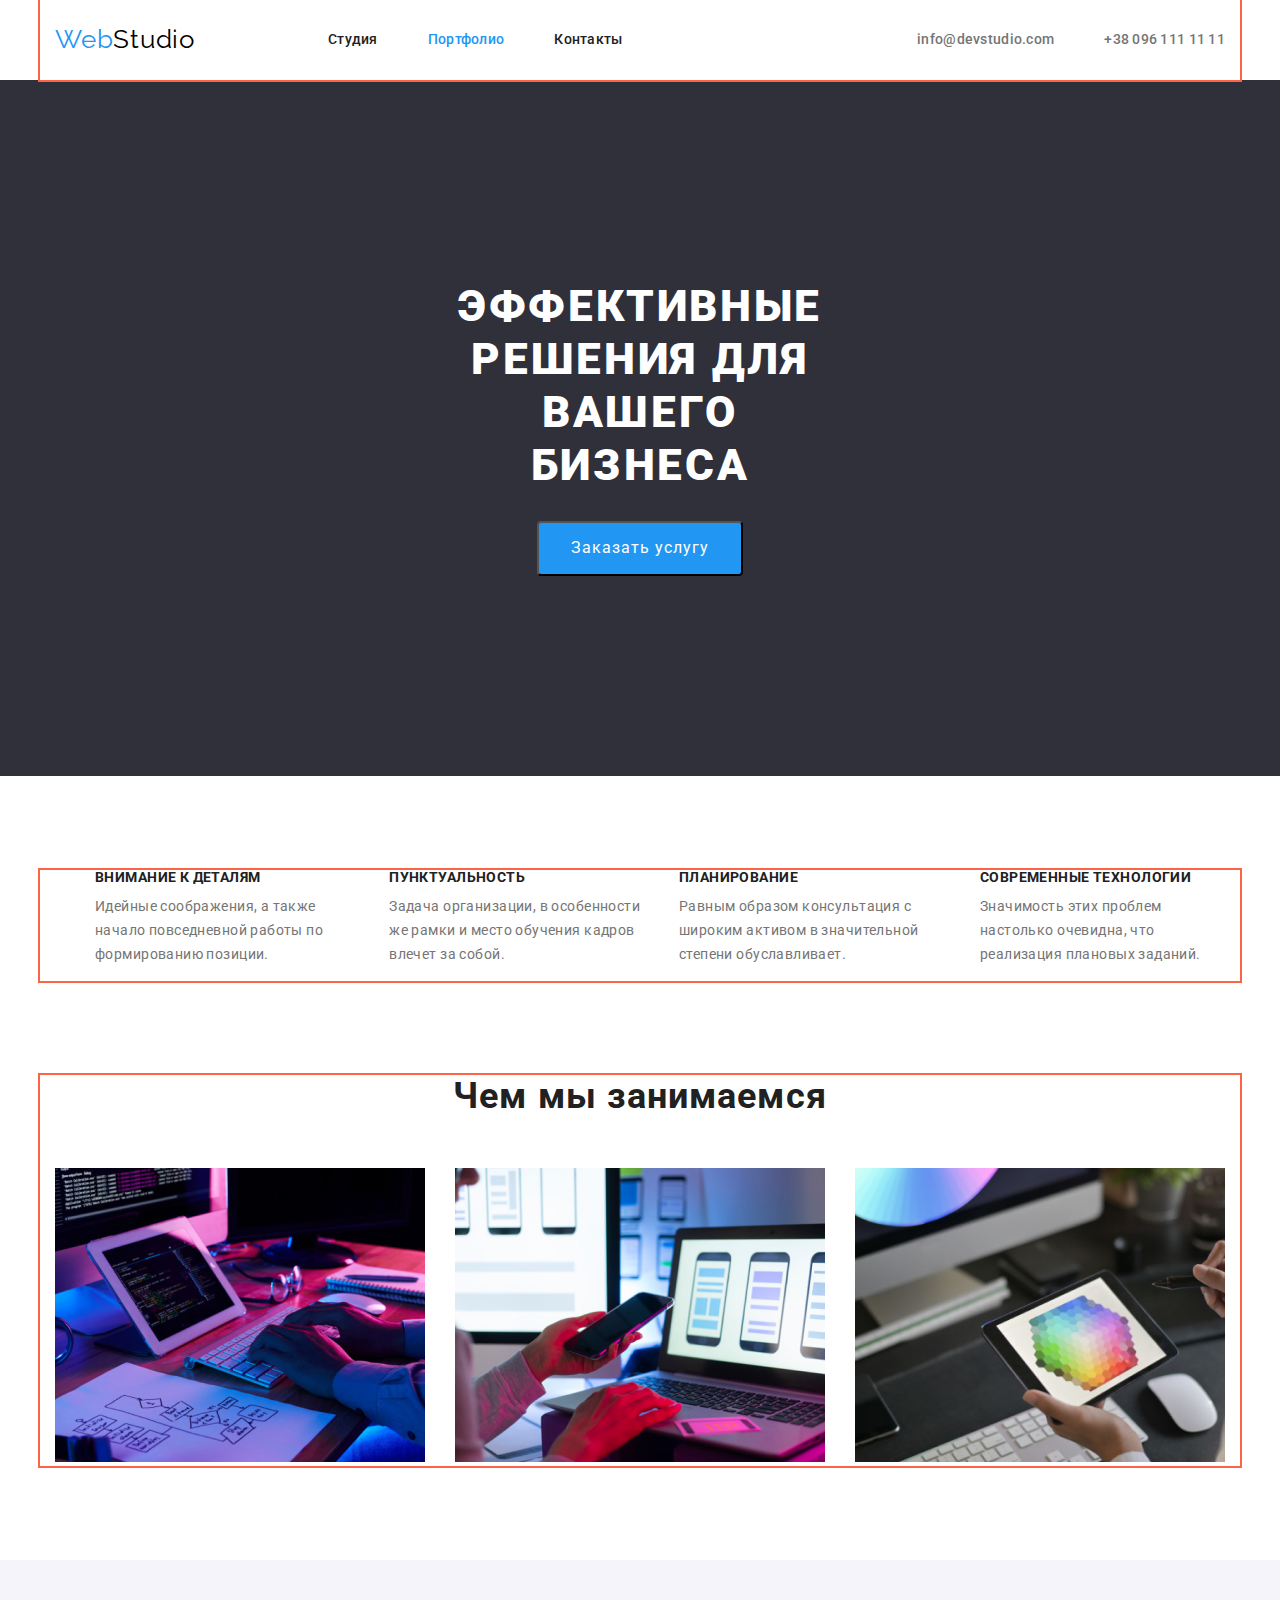
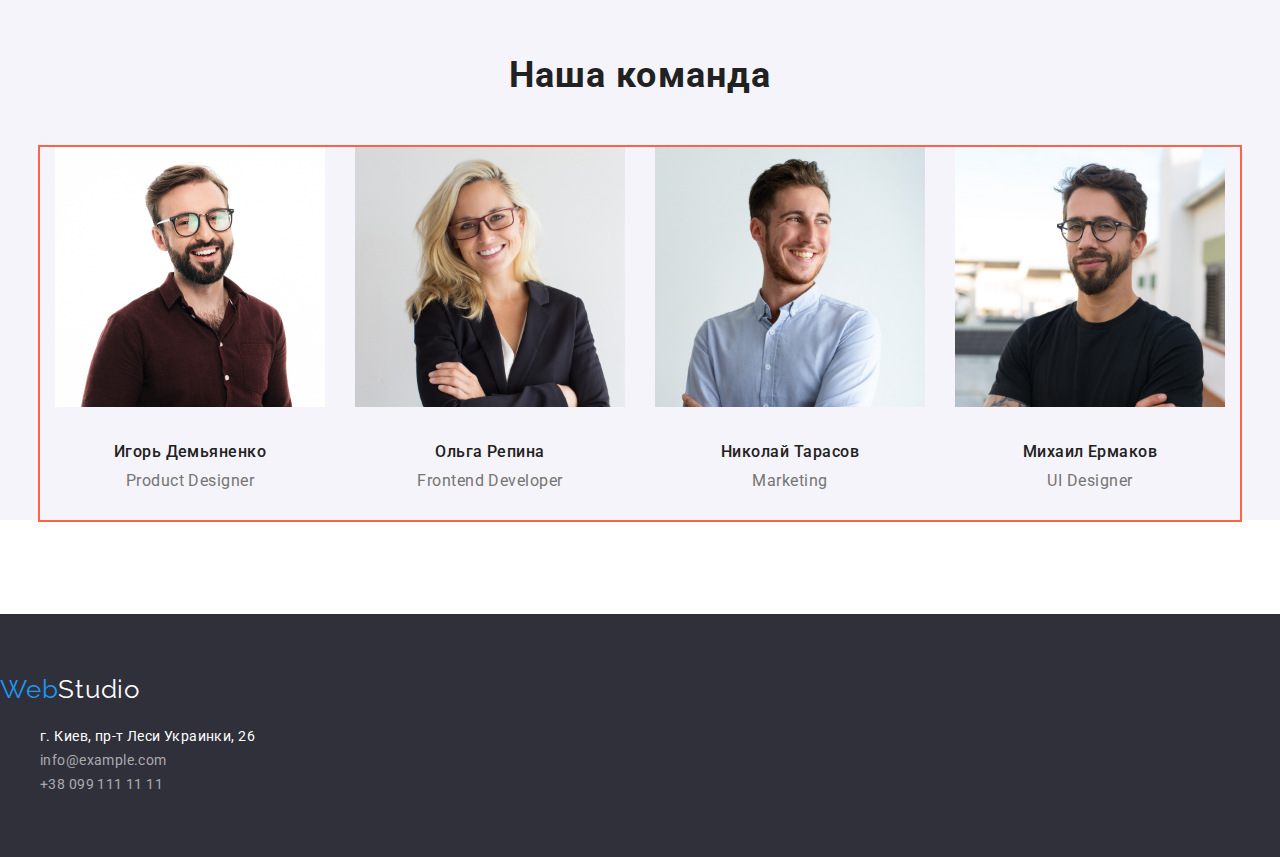
==== commit 4a018da1: "team section" ====
--- a/index.html
+++ b/index.html
@@ -82,23 +82,26 @@
              <!-- Секція четверта -->
              <section class="team-section">
                  <h2 class="secondary-title">Наша команда</h2>
-                 <ul class="list">
-                     <li>
+                 <ul class="team list container">
+                     <li class="team-card">
                          <img src="./img/employee-1.jpg" alt="молодой человек в очках, в темной рубашке ,брюнет который улыбается" width="270" height="260">
                          <h3 class="employee-name">Игорь Демьяненко</h3>
                          <p lang="en" class="team-specialty"> Product Designer</p>
                      </li>
-                     <li>
+
+                     <li class="team-card">
                         <img src="./img/employee-2.jpg" alt="молодая девушка в очках, блондинка в костюме которая улыбается" width="270" height="260">
                         <h3 class="employee-name">Ольга Репина</h3>
                         <p lang="en" class="team-specialty"> Frontend Developer</p>  
                      </li>
-                    <li>
+
+                    <li class="team-card">
                         <img src="./img/employee-3.jpg" alt="молодой парень в белой рубашке, который улыбается" width="270" height="260">
                         <h3 class="employee-name">Николай Тарасов</h3>
                         <p lang="en" class="team-specialty"> Marketing</p>  
                      </li>
-                     <li>
+
+                     <li class="team-card">
                         <img src="./img/employee-4.jpg" alt="молодой парень в очках, брюнет, в черной футболке, слегка улыбается" width="270" height="260">
                         <h3 class="employee-name">Михаил Ермаков</h3>
                         <p lang="en" class="team-specialty"> UI Designer</p> 
--- a/css/style.css
+++ b/css/style.css
@@ -213,20 +213,27 @@
 .work-item:not(:last-child) {
     margin-right: 30px;
 }
-.work-item {
-    display: inline-block;
-}
 
 /* Секція четверта */
 .team-section {
     background-color: var(--team-background-color);
     
     margin-top: 0;
-    margin-bottom: 0;
+    margin-bottom: 94px;
+    padding-bottom: 0;
 }
 .team-section > .secondary-title {
     padding-top: 94px;
 }
+.team {
+    display: flex;
+}
+.team-card {
+    text-align: center;
+}
+.team-card:not(:last-child) {
+    margin-right: 30px;
+}
 .employee-name {
     font-weight: 500;
     font-size: 16px;
@@ -244,7 +251,7 @@
     color: var(--paragraph-text-color);
 
     margin-top: 0;
-    margin-bottom: 0;
+    margin-bottom: 30px;
 }
 /* Підвал сторінки */
 .footer {
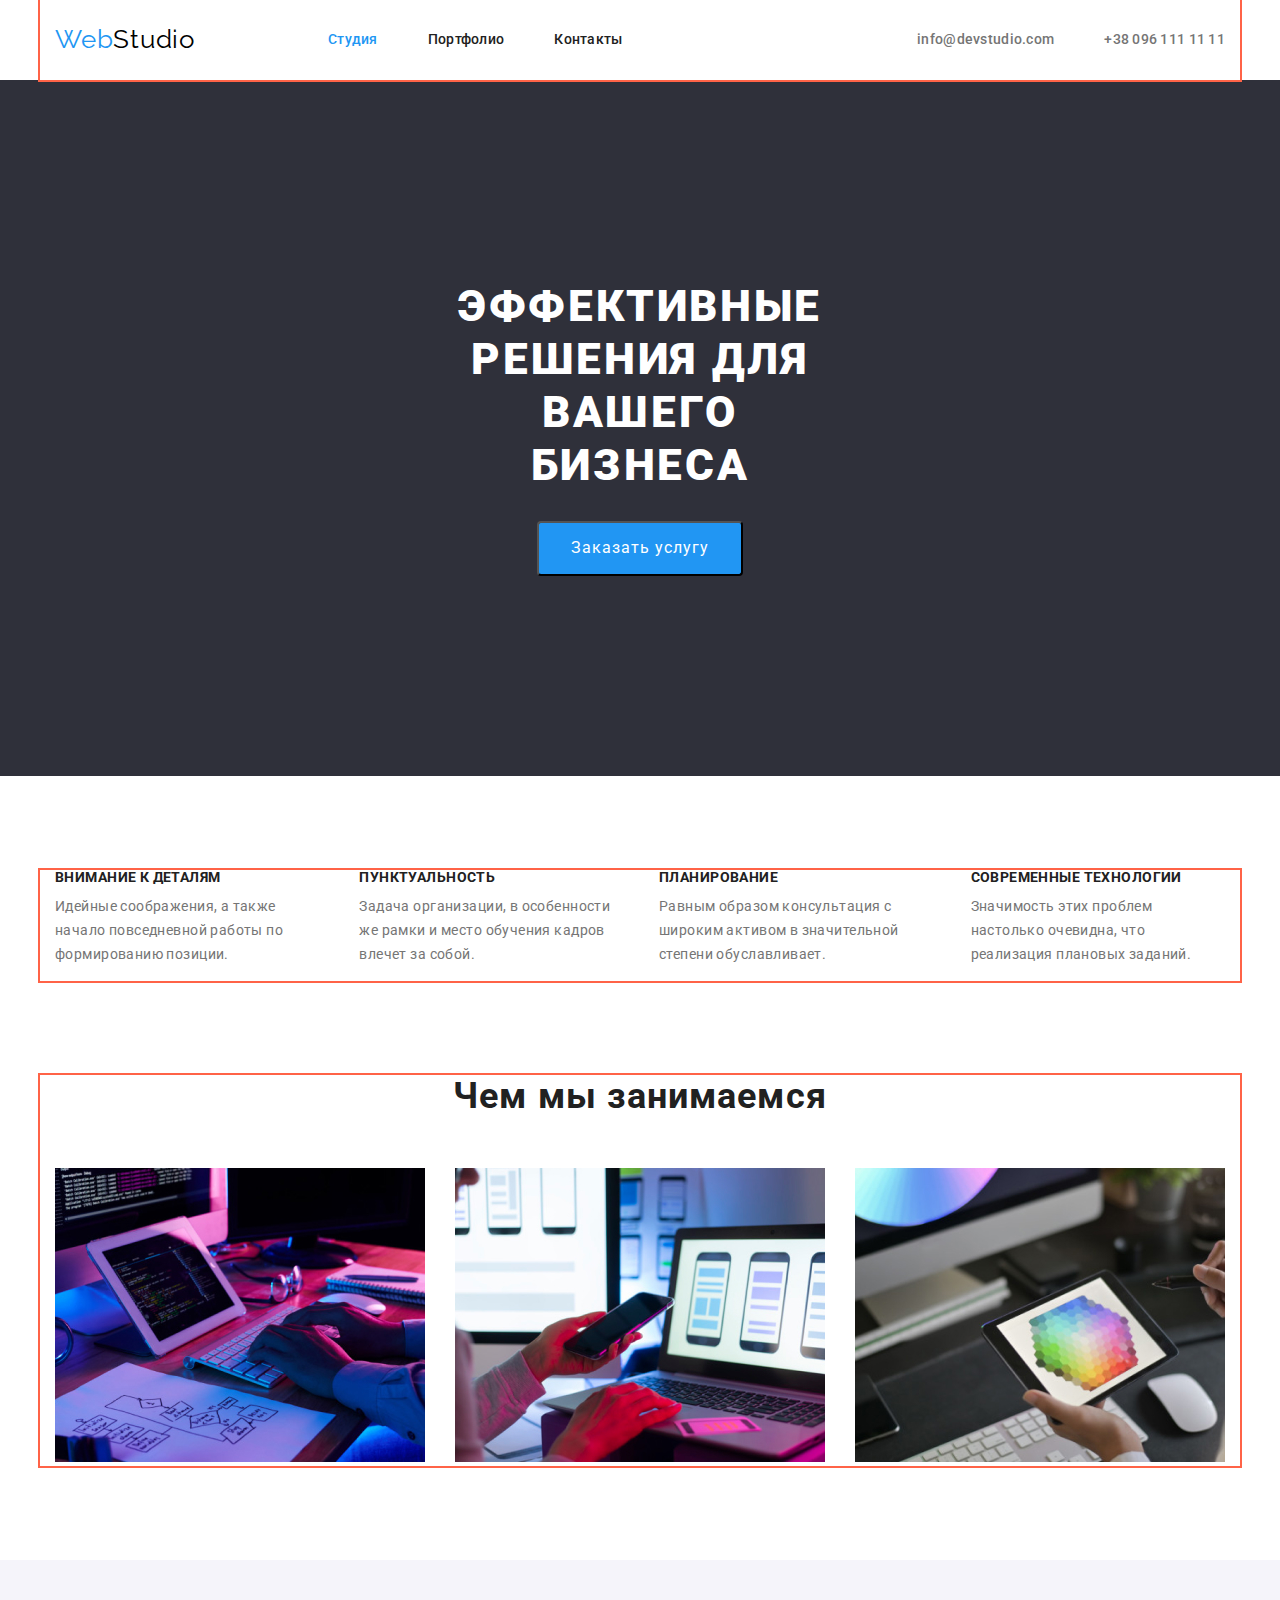
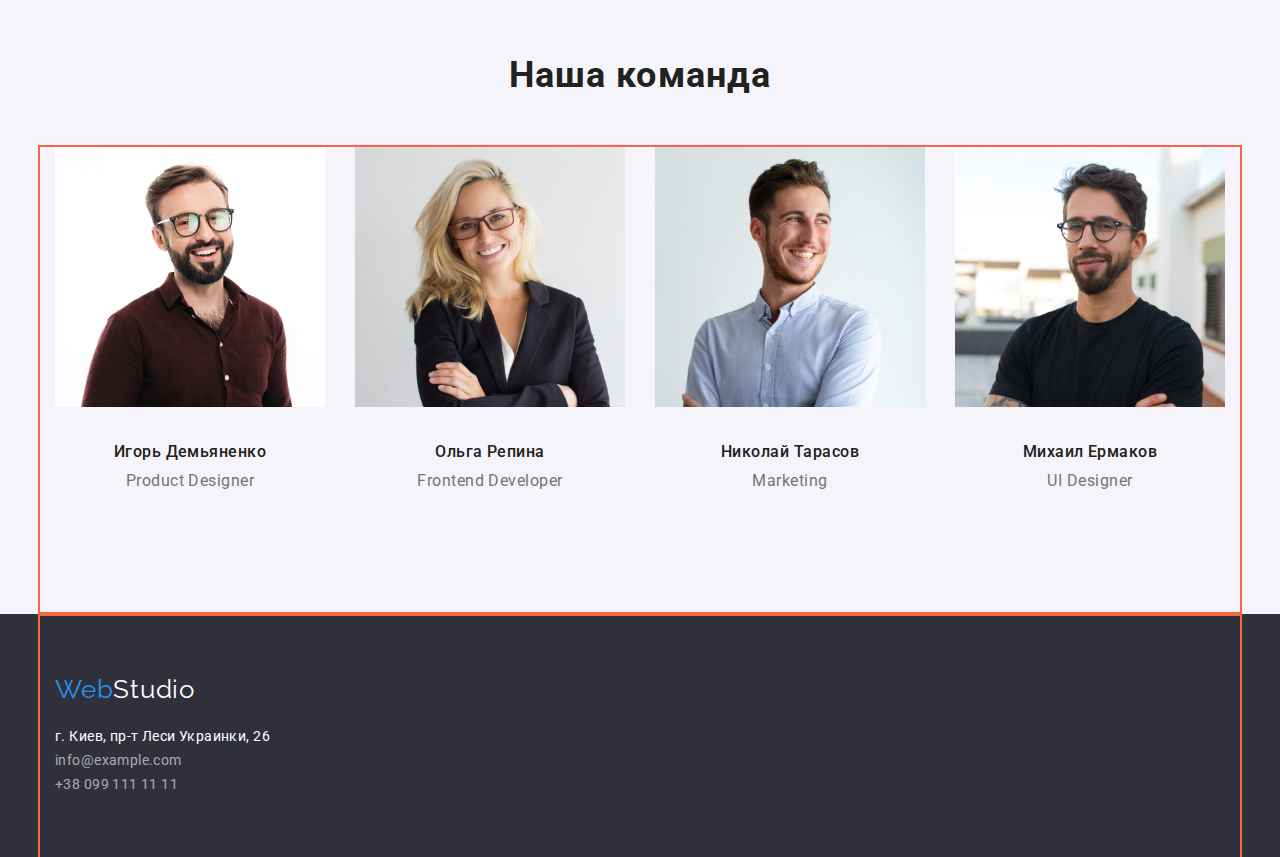
==== commit 534d6f59: "footer finish" ====
--- a/index.html
+++ b/index.html
@@ -19,8 +19,8 @@
             <a href="/index.html"class="logo link">Web<span class="black-color">Studio</span></a>  
             <nav> 
               <ul class="site-nav list">
-                <li class="item"><a href="./index.html" class="link">Студия</a></li>
-                <li class="item"><a href="./portfolio.html" class="link current">Портфолио</a></li>
+                <li class="item"><a href="./index.html" class="link current">Студия</a></li>
+                <li class="item"><a href="./portfolio.html" class="link">Портфолио</a></li>
                 <li class="item"><a href=""class="link">Контакты</a></li>
               </ul>
             </nav>
@@ -43,7 +43,7 @@
              <!-- Секція друга -->
              <div class="container">
                 <section class="secondary-section">
-                    <ul class="list advantages">
+                    <ul class="advantages list">
                         <li class="advantage-item">
                             <h3 class="advantage">Внимание к деталям</h3>
                             <p class="specific-advantage">Идейные соображения, а также начало повседневной работы по формированию позиции.</p>
@@ -80,46 +80,49 @@
              </div>
          
              <!-- Секція четверта -->
-             <section class="team-section">
-                 <h2 class="secondary-title">Наша команда</h2>
-                 <ul class="team list container">
-                     <li class="team-card">
-                         <img src="./img/employee-1.jpg" alt="молодой человек в очках, в темной рубашке ,брюнет который улыбается" width="270" height="260">
-                         <h3 class="employee-name">Игорь Демьяненко</h3>
-                         <p lang="en" class="team-specialty"> Product Designer</p>
-                     </li>
-
-                     <li class="team-card">
-                        <img src="./img/employee-2.jpg" alt="молодая девушка в очках, блондинка в костюме которая улыбается" width="270" height="260">
-                        <h3 class="employee-name">Ольга Репина</h3>
-                        <p lang="en" class="team-specialty"> Frontend Developer</p>  
-                     </li>
-
-                    <li class="team-card">
-                        <img src="./img/employee-3.jpg" alt="молодой парень в белой рубашке, который улыбается" width="270" height="260">
-                        <h3 class="employee-name">Николай Тарасов</h3>
-                        <p lang="en" class="team-specialty"> Marketing</p>  
-                     </li>
-
-                     <li class="team-card">
-                        <img src="./img/employee-4.jpg" alt="молодой парень в очках, брюнет, в черной футболке, слегка улыбается" width="270" height="260">
-                        <h3 class="employee-name">Михаил Ермаков</h3>
-                        <p lang="en" class="team-specialty"> UI Designer</p> 
-                     </li>       
-                 </ul>
-             </section>
+                <section class="team-section">
+                    <h2 class="secondary-title">Наша команда</h2>
+                    <ul class="team list container">
+                        <li class="team-card">
+                            <img src="./img/employee-1.jpg" alt="молодой человек в очках, в темной рубашке ,брюнет который улыбается" width="270" height="260">
+                            <h3 class="employee-name">Игорь Демьяненко</h3>
+                            <p lang="en" class="team-specialty"> Product Designer</p>
+                        </li>
+   
+                        <li class="team-card">
+                           <img src="./img/employee-2.jpg" alt="молодая девушка в очках, блондинка в костюме которая улыбается" width="270" height="260">
+                           <h3 class="employee-name">Ольга Репина</h3>
+                           <p lang="en" class="team-specialty"> Frontend Developer</p>  
+                        </li>
+   
+                       <li class="team-card">
+                           <img src="./img/employee-3.jpg" alt="молодой парень в белой рубашке, который улыбается" width="270" height="260">
+                           <h3 class="employee-name">Николай Тарасов</h3>
+                           <p lang="en" class="team-specialty"> Marketing</p>  
+                        </li>
+   
+                        <li class="team-card">
+                           <img src="./img/employee-4.jpg" alt="молодой парень в очках, брюнет, в черной футболке, слегка улыбается" width="270" height="260">
+                           <h3 class="employee-name">Михаил Ермаков</h3>
+                           <p lang="en" class="team-specialty"> UI Designer</p> 
+                        </li>       
+                    </ul>
+                </section>
+             
          </main>
 
         <!--Підвал сторінки -->
          <footer class="footer">
-             <a href="/index.html"class="logo link">Web<span class="white-color">Studio</span></a>
-             <address>
-                <ul class="address list">
-                    <li><a href=""class="physical-address link">г. Киев, пр-т Леси Украинки, 26</a></li> 
-                    <li><a href="info@example.com" class="info link">info@example.com</a></li>
-                    <li><a href="tel:+380991111111" class="info link">+38 099 111 11 11</a></li>  
-                </ul>
-             </address>
+             <div class="container">
+                <a href="/index.html"class="logo link">Web<span class="white-color">Studio</span></a>
+                <address>
+                   <ul class="address list">
+                       <li><a href=""class="physical-address link">г. Киев, пр-т Леси Украинки, 26</a></li> 
+                       <li><a href="info@example.com" class="info link">info@example.com</a></li>
+                       <li><a href="tel:+380991111111" class="info link">+38 099 111 11 11</a></li>  
+                   </ul>
+                </address>
+             </div>
          </footer>
 
     </body>
--- a/css/style.css
+++ b/css/style.css
@@ -172,6 +172,17 @@
 .advantage-item:not(:last-child) {
     margin-right: 30px;
 }
+.advantages {
+    padding-left: 0;
+    padding-right: 0;
+}
+.adwantage-item {
+    width: 270px;
+    padding-left: 0;
+    padding-right: 0;
+    margin-left: 0;
+    margin-right: 0;
+}
 .advantage {
     font-size: 14px;
     line-height: 1.1;
@@ -217,16 +228,13 @@
 /* Секція четверта */
 .team-section {
     background-color: var(--team-background-color);
-    
-    margin-top: 0;
-    margin-bottom: 94px;
-    padding-bottom: 0;
 }
 .team-section > .secondary-title {
     padding-top: 94px;
 }
 .team {
     display: flex;
+    padding-bottom: 94px;
 }
 .team-card {
     text-align: center;
@@ -278,6 +286,8 @@
     line-height: 1.7;
     letter-spacing: 0.03em;
 
+    padding-left: 0;
+    padding-right: 0;
     padding-bottom: 60px;
 }
 .physical-address {
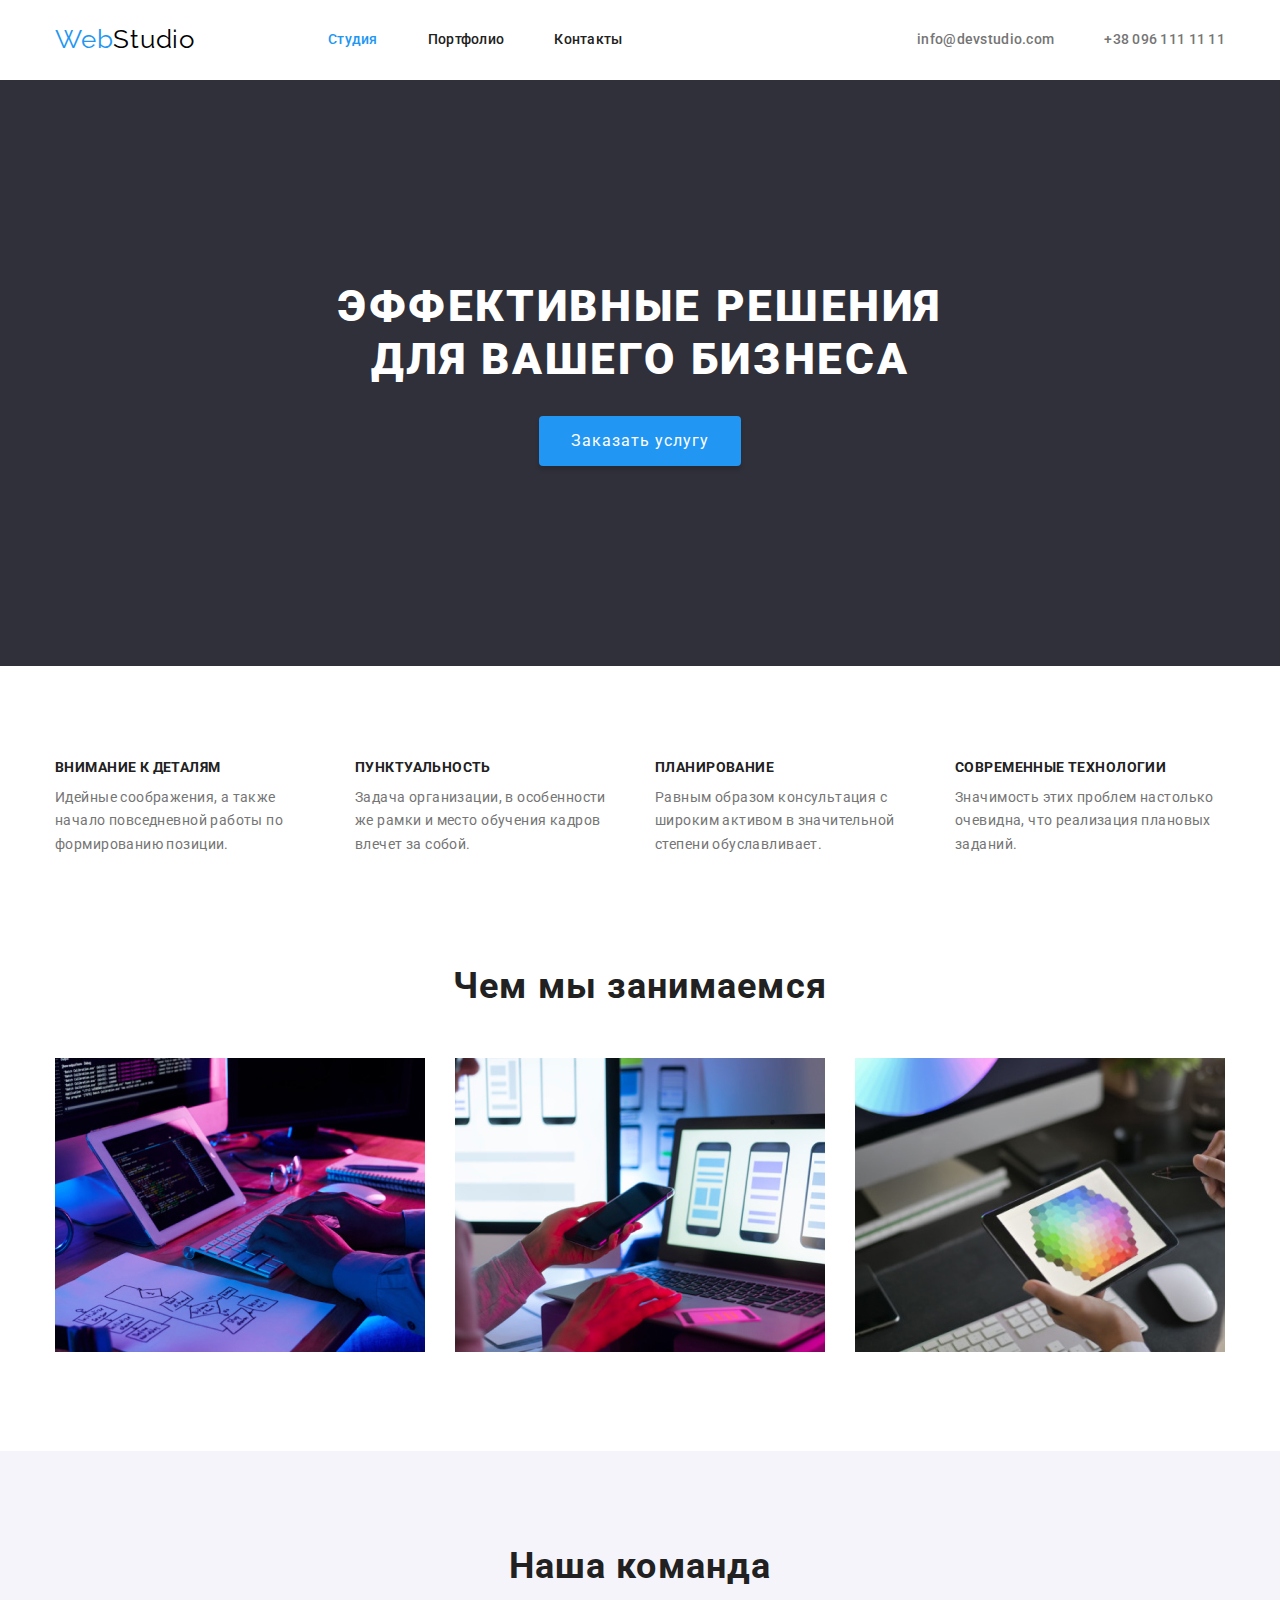
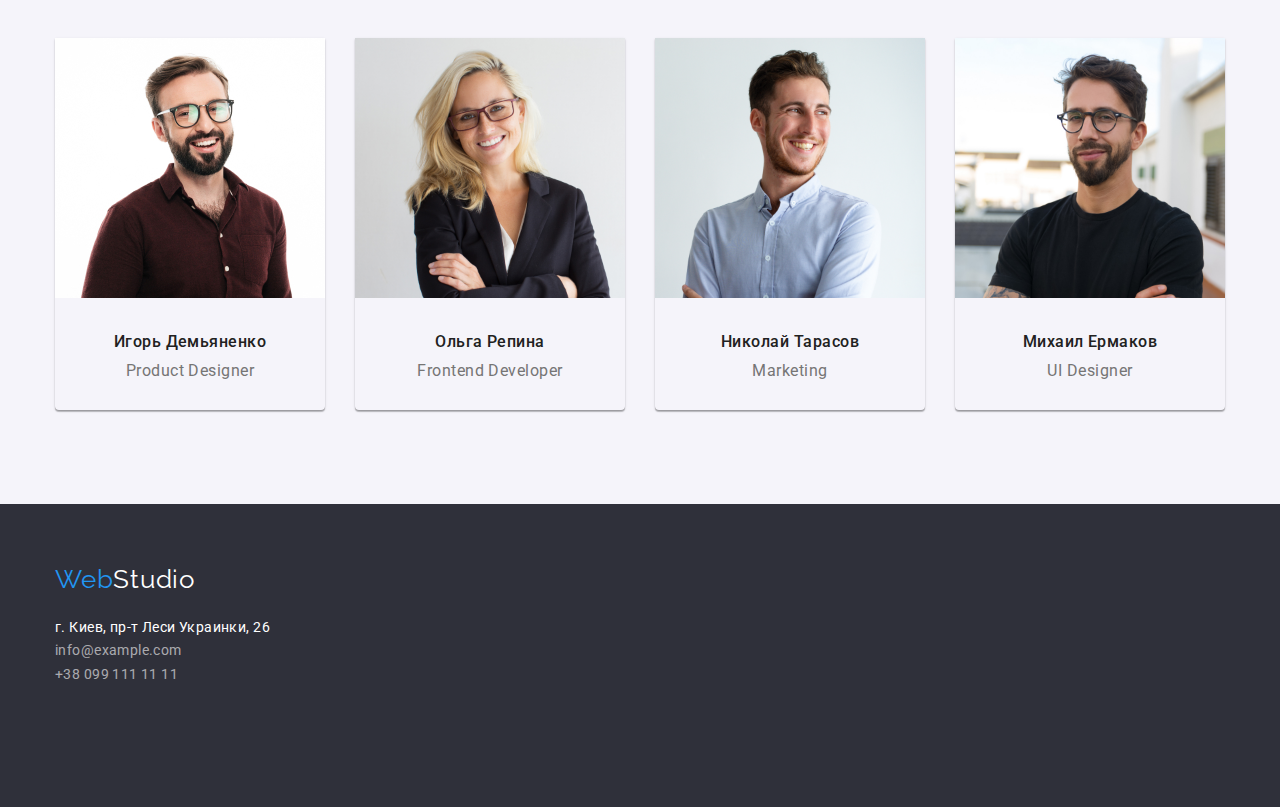
==== commit 391bfff6: "index last changes" ====
--- a/index.html
+++ b/index.html
@@ -41,8 +41,9 @@
              </section>
 
              <!-- Секція друга -->
-             <div class="container">
+            
                 <section class="secondary-section">
+                  <div class="container">
                     <ul class="advantages list">
                         <li class="advantage-item">
                             <h3 class="advantage">Внимание к деталям</h3>
@@ -61,12 +62,13 @@
                            <p class="specific-advantage">Значимость этих проблем настолько очевидна, что реализация плановых заданий.</p>
                        </li>
                     </ul>
+                 </div>
                 </section>
-             </div>
-            
+           
              <!-- Секція третя -->
-             <div class="container">
+             
                 <section class="third-section">
+                  <div class="container">
                     <h2 class="secondary-title">Чем мы занимаемся</h2>
                         <ul class="work list">
                             <li class="work-item"><img src="./img/computer-typing.jpg" alt="человек, который сидит за столом и печатает на клавиатуре перед компьютером, а рядом лежат заметки" width="370" height="294">        
@@ -76,8 +78,9 @@
                             <li class="work-item"><img src="./img/tablet.jpg" alt="человек, который сидит перед компьютером и держит в руке планшет с ручкой, а на планшете изображена гамма цветов" width="370" height="294"> 
                             </li>
                          </ul>
+                   </div>
                 </section>
-             </div>
+             
          
              <!-- Секція четверта -->
                 <section class="team-section">
--- a/css/style.css
+++ b/css/style.css
@@ -7,6 +7,10 @@
     --footor-background-color: #2F303A;
     --team-background-color: #F5F4FA;
     --footer-info-color: rgba(255, 255, 255, 0.6);
+    --primary-button-shadow: 0px 4px 4px rgba(0, 0, 0, 0.15);
+    --team-card-shadow: 0px 1px 3px rgba(0, 0, 0, 0.12), 0px 1px 1px rgba(0, 0, 0, 0.14), 0px 2px 1px rgba(0, 0, 0, 0.2);
+    --secondary-button-shadow: 0px 3px 1px rgba(0, 0, 0, 0.1), 0px 1px 2px rgba(0, 0, 0, 0.08), 0px 2px 2px rgba(0, 0, 0, 0.12);
+    --card-border-color: 1px solid #EEEEEE;
 }
 
 *, 
@@ -25,9 +29,6 @@
     padding-left: 15px;
     padding-right: 15px;
     margin: 0 auto;
-
-
-    outline: 2px solid tomato;
 }
 .list {
     list-style: none;
@@ -61,7 +62,6 @@
     padding-top: 24px;
     padding-bottom: 25px;
 }
-
 .logo:hover,
 .logo:focus {
     color: var(--accent-color);
@@ -77,7 +77,6 @@
     display: flex;
     margin-left: 93px;
 }
-
 .site-nav .item:not(:last-child),
 .header-info .item:not(:last-child){
     margin-right: 50px;
@@ -121,11 +120,12 @@
 /* Унікальний контент сторінки */
 
 /* Секція перша */
+
 .main-section {
     background-color: var(--footor-background-color);
     color: var(--body-background-color);
     margin-top: 0;
-    margin-bottom: 94px;
+    padding: 200px 0;
     text-align: center;
 }
 .main-title {
@@ -135,16 +135,11 @@
     letter-spacing: 0.06em;
     text-transform: uppercase;
     
-    padding-top: 200px;
-    padding-left: 452px;
-    padding-right: 452px;
-    margin-top: 0;
-    margin-bottom: 30px;
-    min-width: 696px;
+    margin: 0 auto 30px auto;
+    width: 696px;
 }
 /* Кнопка */
 .primary-button {
-    display: inline-block;
     background-color: var(--accent-color);
     color: var(--body-background-color);
     font-family: inherit;
@@ -152,32 +147,32 @@
     line-height: 1.9;
     text-align: center;
     letter-spacing: 0.06em;
-    
+
+    box-shadow: var(--primary-button-shadow);
+    border: none;
     border-radius: 4px; 
     padding: 10px 32px;
     min-width: 200px;
     text-align: center;
     margin-top: 0;
-    margin-bottom: 200px;
 }
 
 /* Секція друга */
-.container .secondary-section .advantages {
-    display: flex;
+.secondary-section .container .advantages {
+    display: flex;
+    justify-content: space-between;
 }
 .secondary-section {
-    margin-top: 0;
-    margin-bottom: 94px;
-}
-.advantage-item:not(:last-child) {
-    margin-right: 30px;
-}
+    padding: 94px 0 47px 0;
+}
+
+
 .advantages {
     padding-left: 0;
     padding-right: 0;
 }
 .adwantage-item {
-    width: 270px;
+    max-width: 270px;
     padding-left: 0;
     padding-right: 0;
     margin-left: 0;
@@ -192,7 +187,6 @@
     margin-top: 0;
     margin-bottom: 10px;
 }
-
 .specific-advantage {
     color: var(--paragraph-text-color);
     font-size: 14px;
@@ -200,12 +194,12 @@
     letter-spacing: 0.03em;
 
     margin-top: 0;
+    max-width: 270px;
 }
 
 /* Секція третя */
 .third-section {
-    margin-top: 0;
-    margin-bottom: 94px;
+   padding: 47px 0 94px 0;
 }
 .secondary-title {
     font-size: 36px;
@@ -218,29 +212,26 @@
 }
 .work {
     display: flex;
-    padding-right: 0;
-    padding-left: 0;
-}
-.work-item:not(:last-child) {
-    margin-right: 30px;
+    justify-content: space-between;
+    padding-left: 0;
+    padding-right: 0;
 }
 
 /* Секція четверта */
 .team-section {
     background-color: var(--team-background-color);
-}
-.team-section > .secondary-title {
-    padding-top: 94px;
-}
+    padding: 94px 0;
+}
+
 .team {
     display: flex;
-    padding-bottom: 94px;
+    justify-content: space-between;
 }
 .team-card {
     text-align: center;
-}
-.team-card:not(:last-child) {
-    margin-right: 30px;
+
+    box-shadow: var(--team-card-shadow);
+    border-radius: 0px 0px 4px 4px;
 }
 .employee-name {
     font-weight: 500;
@@ -255,7 +246,6 @@
     font-size: 16px;
     line-height: 1.2;
     letter-spacing: 0.03em;
-
     color: var(--paragraph-text-color);
 
     margin-top: 0;
@@ -265,10 +255,12 @@
 .footer {
     background-color: var(--footor-background-color);
     
+    padding: 60px 0;
     margin-top: 0;
     margin-bottom: 0;
 }
 /* Лого футер */
+
 .logo .link {
     margin-left: 215px;
 }
@@ -277,7 +269,6 @@
 }
 .logo > .white-color {
     display: inline-block;
-    padding-top: 60px;
     margin-bottom: 20px;
 }
 .address {
@@ -309,6 +300,11 @@
      margin-top: 94px;
      margin-bottom: 94px;
  }
+ .portfolio-nav {
+     display: flex;
+     justify-content: center;
+     padding-left: 0;
+ }
 /* Кнопки у портфоліо */
 .secondary-button{
     background: var(--team-background-color);
@@ -321,21 +317,54 @@
 
     min-width: 73px;
     border-radius: 4px;
-    text-align: center;
+    border: transparent;
+    box-shadow: var(--secondary-button-shadow);
     padding: 6px 22px;
     margin-top: 0;
     margin-bottom: 50px;
+    
+}
+.nav-button:not(:last-child) {
+    margin-right: 30px;
 }
 .secondary-button:hover,
 .secondary-button:focus {
     background: var(--accent-color);
     color: var(--body-background-color);
+}
+.portfolio-items {
+    display: flex;
+    flex-wrap: wrap;
+   
+    margin-top: -30px;
+    margin-left: -30px;
+    padding-right: 0;
+    padding-left: 0;
+}
+.card {
+    display: block;
+    margin-left: 0;
+    margin-right: 0;
+    padding-left: 0;
+    padding-right: 0;
+    width: 370px;
+    border: var(--card-border-color);
+    box-sizing: border-box;
+}
+.portfolio-card {
+   flex-basis: calc (100% / 3);
+   margin-top: 30px; 
+   margin-left: 30px;
+   padding-left: 0;
+   padding-right: 0;
 }
 .item-name {
     font-size: 18px;
     line-height: 2.0;
     letter-spacing: 0.06em;
 
+    padding-left: 24px;
+    padding-right: 24px;
     min-width: 322px;
     margin-top: 20px;
     margin-bottom: 4px;
@@ -346,6 +375,8 @@
     line-height: 1.9;
     letter-spacing: 0.03em;
 
+    padding-left: 24px;
+    padding-right: 24px;
     min-width: 322px;
     margin-top: 0;
     margin-bottom: 20px;
